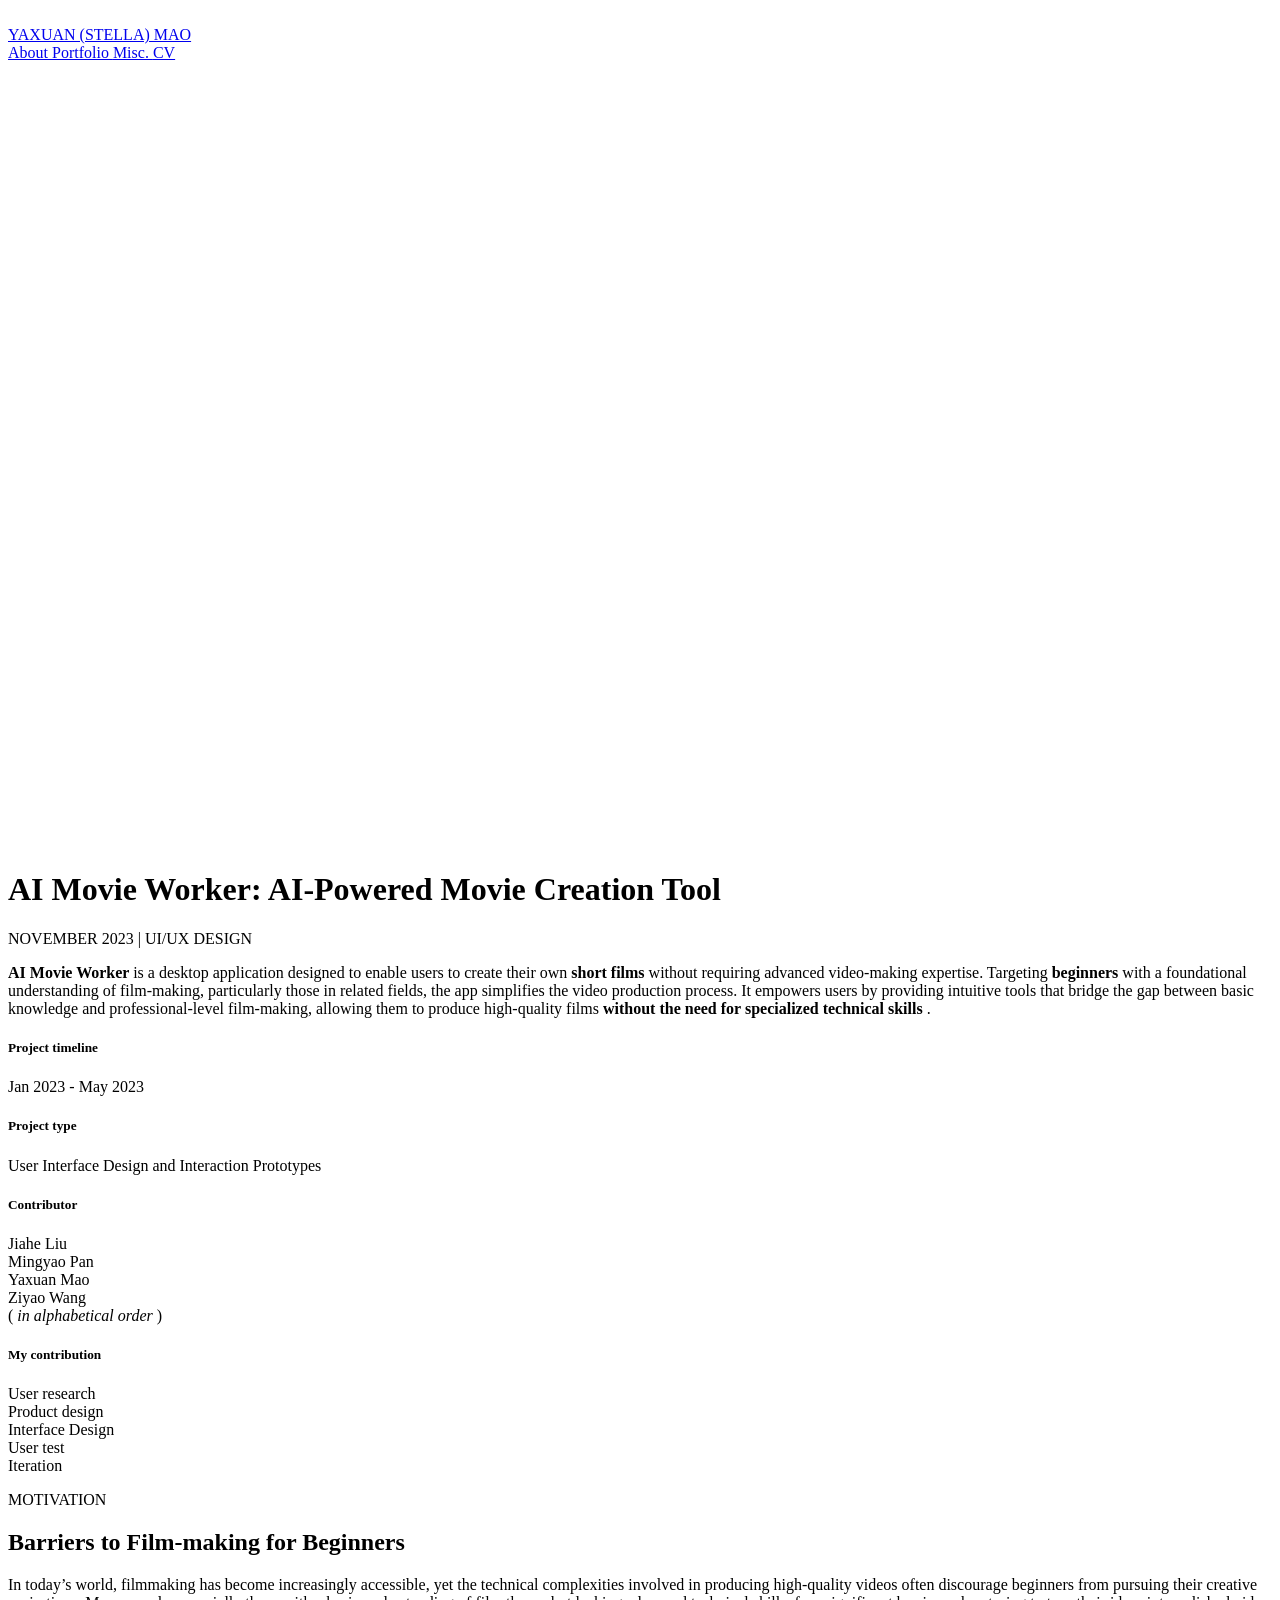
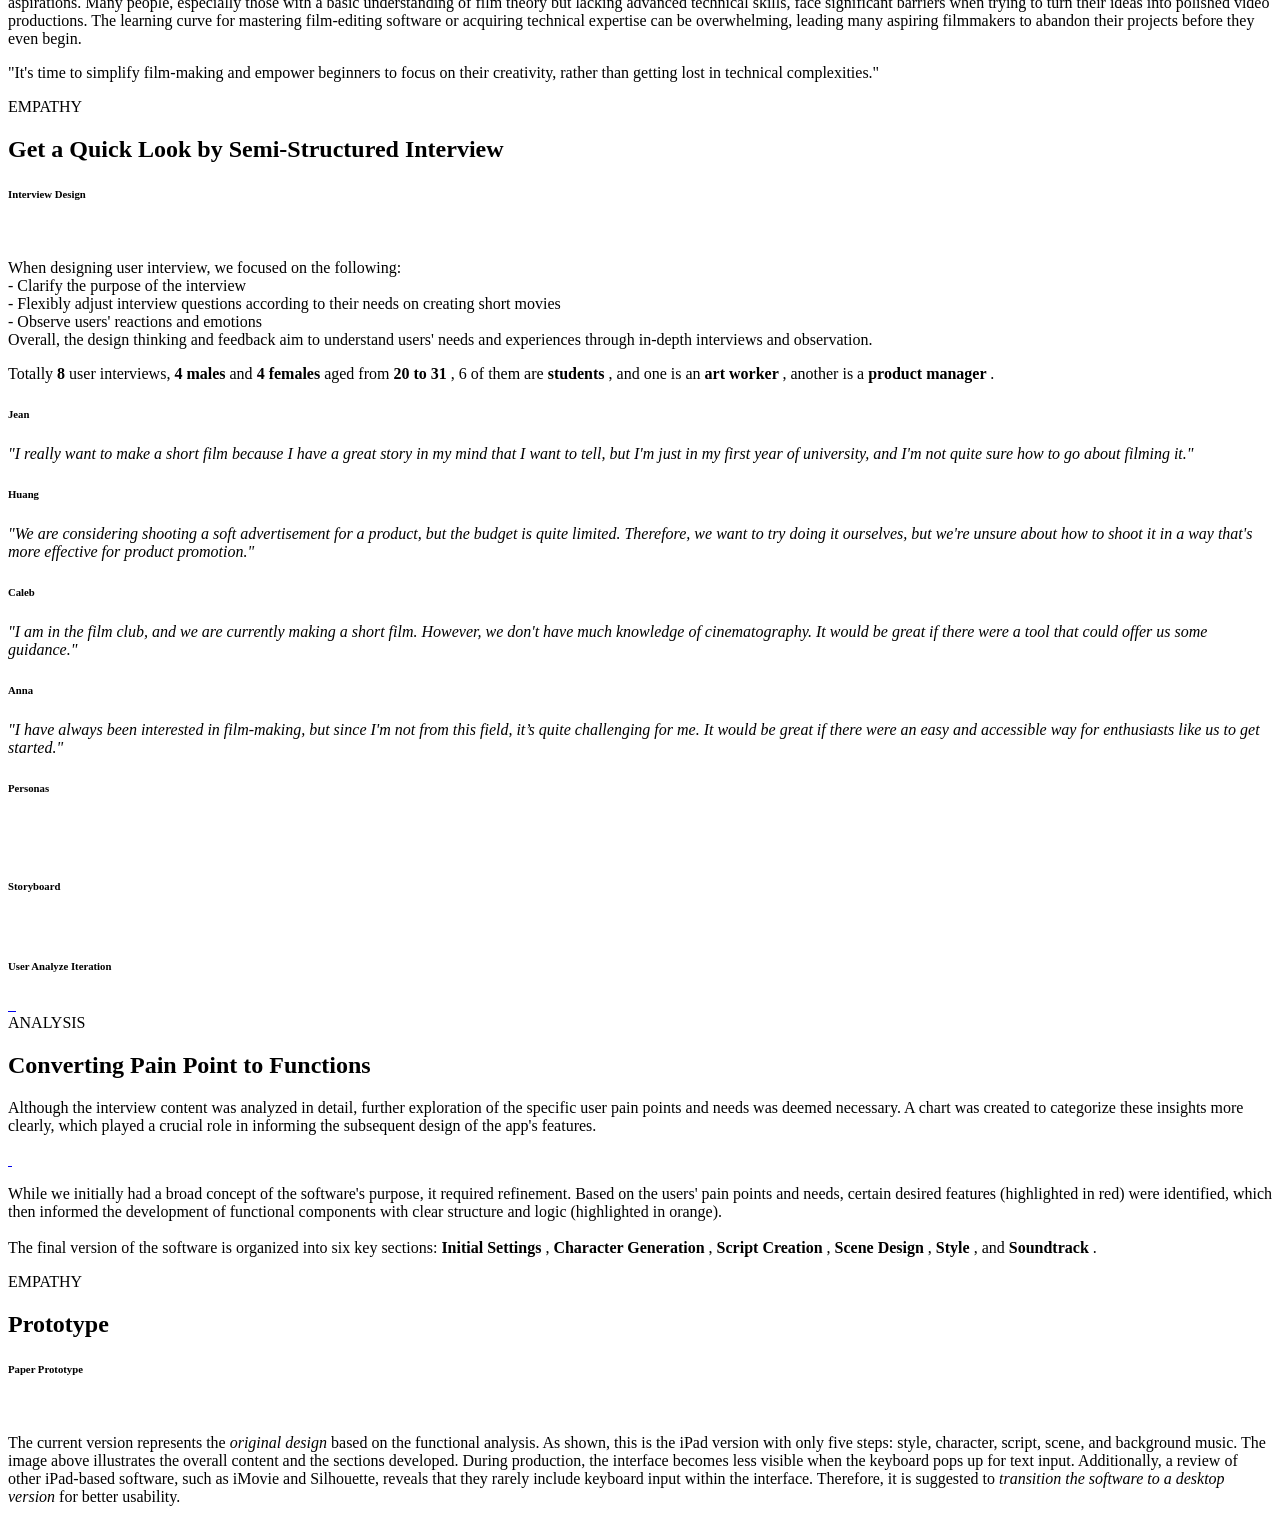
==== aiworker.html @ d14a06d5 "Reframe site for UXR job search - Rewrite homepage intro around UX research practice and methods - A" ====
<!DOCTYPE html>
<!-- This site was created in Webflow. https://webflow.com -->
<!-- Last Published: Tue Jan 27 2026 01:34:34 GMT+0000 (Coordinated Universal Time) -->
<html data-wf-page="674efe72bb5048d175fd859f" data-wf-site="670290091cd620f2660cc151" lang="en">
 <head>
  <meta charset="utf-8"/>
  <link crossorigin="anonymous" href="https://cdn.prod.website-files.com" rel="preconnect"/>
  <title>
   UI/UX Design - AI Movie Worker
  </title>
  <meta content="UI/UX Design - AI Movie Worker" property="og:title"/>
  <meta content="UI/UX Design - AI Movie Worker" name="twitter:title"/>
  <meta content="width=device-width, initial-scale=1" name="viewport"/>
  <meta content="Webflow" name="generator"/>
  <link href="./assets/css/site.css" rel="stylesheet" type="text/css"/>
  <link href="https://fonts.googleapis.com" rel="preconnect"/>
  <link crossorigin="anonymous" href="https://fonts.gstatic.com" rel="preconnect"/>
  <script src="https://ajax.googleapis.com/ajax/libs/webfont/1.6.26/webfont.js" type="text/javascript">
  </script>
  <script type="text/javascript">
   WebFont.load({  google: {    families: ["Lato:100,100italic,300,300italic,400,400italic,700,700italic,900,900italic","Merriweather:300,300italic,400,400italic,700,700italic,900,900italic","Montserrat:100,100italic,200,200italic,300,300italic,400,400italic,500,500italic,600,600italic,700,700italic,800,800italic,900,900italic"]  }});
  </script>
  <script type="text/javascript">
   !function(o,c){var n=c.documentElement,t=" w-mod-";n.className+=t+"js",("ontouchstart"in o||o.DocumentTouch&&c instanceof DocumentTouch)&&(n.className+=t+"touch")}(window,document);
  </script>
  <link href="./assets/images/favicon.png" rel="shortcut icon" type="image/x-icon"/>
  <link href="./assets/images/apple-touch-icon.jpg" rel="apple-touch-icon"/>
  <script async="" src="https://www.googletagmanager.com/gtag/js?id=G-59LXBDTDZH">
  </script>
  <script type="text/javascript">
   window.dataLayer = window.dataLayer || [];function gtag(){dataLayer.push(arguments);}gtag('set', 'developer_id.dZGVlNj', true);gtag('js', new Date());gtag('config', 'G-59LXBDTDZH');
  </script>
 </head>
 <body>
  <div class="navigation-bar w-nav" data-animation="default" data-collapse="medium" data-duration="400" data-easing="ease" data-easing2="ease" role="banner">
   <div class="container w-container">
    <a class="w-nav-brand" href="./index.html">
     <div class="columns-4 w-row">
      <div class="w-col w-col-2">
       <img alt="" class="image-3" loading="lazy" sizes="(max-width: 767px) 80px, (max-width: 991px) 3vw, 26.2734375px" src="./assets/images/logo.png" srcset="./assets/images/logo-p-500.png 500w, ./assets/images/logo-p-800.png 800w, ./assets/images/logo-p-1080.png 1080w, ./assets/images/logo.png 1293w" width="80"/>
      </div>
      <div class="column w-col w-col-10">
       <div class="site-name">
        YAXUAN (STELLA) MAO
       </div>
      </div>
     </div>
    </a>
    <nav class="navigation-menu w-nav-menu" role="navigation">
     <a class="navigation-link w-nav-link" href="./index.html">
      About
     </a>
     <a class="navigation-link w-nav-link" href="./portfolio.html">
      Portfolio
     </a>
     <a class="navigation-link w-nav-link" href="./misc.html">
      Misc.
     </a>
     <a class="navigation-link w-nav-link" href="./assets/pdf/StellaMao_Resume.pdf" target="_blank">
      CV
     </a>
    </nav>
    <div class="menu-button w-nav-button">
     <div class="w-icon-nav-menu">
     </div>
    </div>
   </div>
  </div>
  <div class="content-wrapper">
   <div class="main-container w-container">
    <div class="w-row">
     <div class="w-hidden-small w-hidden-tiny w-col w-col-3">
     <div class="sidebar-slot"></div>
    </div>
     <div class="content-column w-col w-col-9">
      <div class="post-wrapper">
       <div class="post-content">
        <img alt="" loading="lazy" sizes="(max-width: 767px) 96vw, (max-width: 991px) 541px, 700px" src="./assets/images/aiworker/cover.jpg" srcset="./assets/images/aiworker/cover-p-500.jpg 500w, ./assets/images/aiworker/cover-p-800.jpg 800w, ./assets/images/aiworker/cover.jpg 1024w" width="784"/>
        <h1 class="heading">
         AI Movie Worker: AI-Powered Movie Creation Tool
        </h1>
        <div class="text-block-3">
         NOVEMBER 2023 | UI/UX DESIGN
        </div>
        <div class="grey-rule">
        </div>
        <p class="paragraph">
         <strong>
          AI Movie Worker
         </strong>
         is a desktop application designed to enable users to create their own
         <strong>
          short films
         </strong>
         without requiring advanced video-making expertise. Targeting
         <strong>
          beginners
         </strong>
         with a foundational understanding of film-making, particularly those in related fields, the app simplifies the video production process. It empowers users by providing intuitive tools that bridge the gap between basic knowledge and professional-level film-making, allowing them to produce high-quality films
         <strong>
          without the need for specialized technical skills
         </strong>
         .
        </p>
        <div class="columns-2 w-row">
         <div class="w-col w-col-3">
          <h5 class="heading-18">
           <strong class="bold-text-26">
            Project timeline
           </strong>
          </h5>
          <p class="paragraph-26">
           Jan 2023 - May 2023
          </p>
         </div>
         <div class="w-col w-col-3">
          <h5 class="heading-18">
           <strong class="bold-text-24">
            Project type
           </strong>
          </h5>
          <p class="paragraph-24">
           User Interface Design and Interaction Prototypes
          </p>
         </div>
         <div class="w-col w-col-3">
          <h5 class="heading-18">
           <strong class="bold-text-25">
            Contributor
           </strong>
          </h5>
          <p class="paragraph-25">
           Jiahe Liu
           <br/>
           Mingyao Pan
           <br/>
           Yaxuan Mao
           <br/>
           Ziyao Wang
           <br/>
           (
           <em>
            in alphabetical order
           </em>
           )
          </p>
         </div>
         <div class="w-col w-col-3">
          <h5 class="heading-18">
           <strong class="bold-text-23">
            My contribution
           </strong>
          </h5>
          <p class="paragraph-27">
           User research
           <br/>
           Product design
           <br/>
           Interface Design
           <br/>
           User test
           <br/>
           Iteration
          </p>
         </div>
        </div>
        <div class="text-block-22">
         MOTIVATION
        </div>
        <h2 class="heading-2">
         Barriers to Film-making for Beginners
        </h2>
        <p class="paragraph-30">
         In today’s world, filmmaking has become increasingly accessible, yet the technical complexities involved in producing high-quality videos often discourage beginners from pursuing their creative aspirations. Many people, especially those with a basic understanding of film theory but lacking advanced technical skills, face significant barriers when trying to turn their ideas into polished video productions. The learning curve for mastering film-editing software or acquiring technical expertise can be overwhelming, leading many aspiring filmmakers to abandon their projects before they even begin.
        </p>
        <p class="paragraph-29">
         "It's time to simplify film-making and empower beginners to focus on their creativity, rather than getting lost in technical complexities."
        </p>
        <div class="text-block-22">
         EMPATHY
        </div>
        <h2 class="heading-19">
         Get a Quick Look by Semi-Structured Interview
        </h2>
        <div class="w-row">
         <div class="w-col w-col-6">
          <h6 class="heading-23">
           Interview Design
          </h6>
          <a class="w-inline-block w-lightbox" href="#">
           <img alt="" class="image-50" loading="lazy" sizes="(max-width: 479px) 92vw, (max-width: 767px) 317px, (max-width: 991px) 270.5px, 317px" src="./assets/images/aiworker/img-01.png" srcset="./assets/images/aiworker/img-01-p-500.png 500w, ./assets/images/aiworker/img-01-p-800.png 800w, ./assets/images/aiworker/img-01-p-1080.png 1080w, ./assets/images/aiworker/img-01.png 1571w" width="317"/>
           <script class="w-json" type="application/json">
            {
  "items": [
    {
      "_id": "6771518e72a7a2bc0cf4d161",
      "origFileName": "707eb640ac137b2f53a1bd99592d33f.png",
      "fileName": "707eb640ac137b2f53a1bd99592d33f.png",
      "fileSize": 1122092,
      "height": 767,
      "url": "./assets/images/aiworker/img-01.png",
      "width": 1571,
      "type": "image"
    }
  ],
  "group": ""
}
           </script>
          </a>
         </div>
         <div class="w-col w-col-6">
          <p class="paragraph-37">
           When designing user interview, we focused on the following:
           <br/>
           - Clarify the purpose of the interview
           <br/>
           - Flexibly adjust interview questions according to their needs on creating short movies
           <br/>
           - Observe users' reactions and emotions
           <br/>
           Overall, the design thinking and feedback aim to understand users' needs and experiences through in-depth interviews and observation.
          </p>
         </div>
        </div>
        <p class="paragraph-32">
         Totally
         <strong class="bold-text-27">
          8
         </strong>
         user interviews,
         <strong class="bold-text-28">
          4 males
         </strong>
         and
         <strong class="bold-text-29">
          4 females
         </strong>
         aged from
         <strong class="bold-text-30">
          20 to 31
         </strong>
         , 6 of them are
         <strong class="bold-text-31">
          students
         </strong>
         , and one is an
         <strong class="bold-text-32">
          art worker
         </strong>
         , another is a
         <strong class="bold-text-33">
          product manager
         </strong>
         .
        </p>
        <div class="w-row">
         <div class="w-col w-col-3">
          <h6 class="heading-24">
           Jean
          </h6>
          <p class="paragraph-33">
           <em>
            "I really want to make a short film because I have a great story in my mind that I want to tell, but I'm just in my first year of university, and I'm not quite sure how to go about filming it."
           </em>
          </p>
         </div>
         <div class="w-col w-col-3">
          <h6 class="heading-27">
           Huang
          </h6>
          <p class="paragraph-36">
           <em>
            "We are considering shooting a soft advertisement for a product, but the budget is quite limited. Therefore, we want to try doing it ourselves, but we're unsure about how to shoot it in a way that's more effective for product promotion."
           </em>
          </p>
         </div>
         <div class="w-col w-col-3">
          <h6 class="heading-26">
           Caleb
          </h6>
          <p class="paragraph-35">
           <em>
            "I am in the film club, and we are currently making a short film. However, we don't have much knowledge of cinematography. It would be great if there were a tool that could offer us some guidance."
           </em>
          </p>
         </div>
         <div class="w-col w-col-3">
          <h6 class="heading-25">
           Anna
          </h6>
          <p class="paragraph-34">
           <em>
            "I have always been interested in film-making, but since I'm not from this field, it’s quite challenging for me. It would be great if there were an easy and accessible way for enthusiasts like us to get started."
           </em>
          </p>
         </div>
        </div>
        <h6 class="heading-23">
         Personas
        </h6>
        <div class="w-row">
         <div class="w-col w-col-6">
          <a class="w-inline-block w-lightbox" href="#">
           <img alt="" loading="lazy" sizes="(max-width: 767px) 96vw, (max-width: 991px) 270.4921875px, 349.9921875px" src="./assets/images/aiworker/img-03.png" srcset="./assets/images/aiworker/img-03-p-500.png 500w, ./assets/images/aiworker/img-03.png 754w"/>
           <script class="w-json" type="application/json">
            {
  "items": [
    {
      "_id": "6772890a4dd4dbca1d8d9e69",
      "origFileName": "40c7fe526d8384f1a60c52294080f81.png",
      "fileName": "40c7fe526d8384f1a60c52294080f81.png",
      "fileSize": 87546,
      "height": 813,
      "url": "./assets/images/aiworker/img-03.png",
      "width": 754,
      "type": "image"
    }
  ],
  "group": ""
}
           </script>
          </a>
         </div>
         <div class="w-col w-col-6">
          <a class="w-inline-block w-lightbox" href="#">
           <img alt="" loading="lazy" sizes="(max-width: 767px) 96vw, (max-width: 991px) 270.4921875px, 349.9921875px" src="./assets/images/aiworker/img-02.png" srcset="./assets/images/aiworker/img-02-p-500.png 500w, ./assets/images/aiworker/img-02-p-800.png 800w, ./assets/images/aiworker/img-02.png 807w"/>
           <script class="w-json" type="application/json">
            {
  "items": [
    {
      "_id": "example_img",
      "origFileName": "image-placeholder.svg",
      "fileName": "image-placeholder.svg",
      "fileSize": 2063,
      "height": 150,
      "url": "./img/image-placeholder.svg",
      "width": 150,
      "type": "image"
    }
  ],
  "group": ""
}
           </script>
          </a>
         </div>
        </div>
        <h6 class="heading-28">
         Storyboard
        </h6>
        <img alt="" loading="lazy" sizes="(max-width: 767px) 96vw, (max-width: 991px) 540.9921875px, 699.9921875px" src="./assets/images/aiworker/img-09.png" srcset="./assets/images/aiworker/img-09-p-500.png 500w, ./assets/images/aiworker/img-09-p-800.png 800w, ./assets/images/aiworker/img-09.png 986w"/>
        <h6 class="heading-28">
         User Analyze Iteration
        </h6>
        <a class="w-inline-block w-lightbox" href="#">
         <img alt="" loading="lazy" sizes="(max-width: 767px) 96vw, (max-width: 991px) 540.9921875px, 699.9921875px" src="./assets/images/aiworker/img-04.png" srcset="./assets/images/aiworker/img-04-p-500.png 500w, ./assets/images/aiworker/img-04-p-800.png 800w, ./assets/images/aiworker/img-04-p-1080.png 1080w, ./assets/images/aiworker/img-04-p-1600.png 1600w, ./assets/images/aiworker/img-04.png 1609w"/>
         <img alt="" loading="lazy" sizes="(max-width: 767px) 96vw, (max-width: 991px) 540.9921875px, 699.984375px" src="./assets/images/aiworker/img-06.png" srcset="./assets/images/aiworker/img-06-p-500.png 500w, ./assets/images/aiworker/img-06-p-800.png 800w, ./assets/images/aiworker/img-06-p-1080.png 1080w, ./assets/images/aiworker/img-06.png 1307w"/>
         <script class="w-json" type="application/json">
          {
  "items": [
    {
      "_id": "67728c15cc836d4de91d4c50",
      "origFileName": "d937ee4cb2ede990f8aaae07faeb3ab.png",
      "fileName": "d937ee4cb2ede990f8aaae07faeb3ab.png",
      "fileSize": 2359601,
      "height": 937,
      "url": "./assets/images/aiworker/img-04.png",
      "width": 1609,
      "type": "image"
    }
  ],
  "group": ""
}
         </script>
        </a>
        <a class="w-inline-block w-lightbox" href="#">
         <img alt="" loading="lazy" sizes="(max-width: 767px) 96vw, (max-width: 991px) 540.9921875px, 699.984375px" src="./assets/images/aiworker/img-05.jpg" srcset="./assets/images/aiworker/img-05-p-500.jpg 500w, ./assets/images/aiworker/img-05-p-800.jpg 800w, ./assets/images/aiworker/img-05-p-1080.jpg 1080w, ./assets/images/aiworker/img-05-p-1600.jpg 1600w, ./assets/images/aiworker/img-05-p-2000.jpg 2000w, ./assets/images/aiworker/img-05-p-2600.jpg 2600w, ./assets/images/aiworker/img-05-p-3200.jpg 3200w, ./assets/images/aiworker/img-05.jpg 3619w"/>
         <script class="w-json" type="application/json">
          {
  "items": [
    {
      "_id": "67728ce3ddaa81c25cc4b273",
      "origFileName": "5214e2ad3ce0fc13d35283070626f61.jpg",
      "fileName": "5214e2ad3ce0fc13d35283070626f61.jpg",
      "fileSize": 2499871,
      "height": 1494,
      "url": "./assets/images/aiworker/img-05.jpg",
      "width": 3619,
      "type": "image"
    }
  ],
  "group": ""
}
         </script>
        </a>
        <div class="text-block-22">
         ANALYSIS
        </div>
        <h2 class="heading-22">
         Converting Pain Point to Functions
        </h2>
        <p>
         Although the interview content was analyzed in detail, further exploration of the specific user pain points and needs was deemed necessary. A chart was created to categorize these insights more clearly, which played a crucial role in informing the subsequent design of the app's features.
        </p>
        <a class="w-inline-block w-lightbox" href="#">
         <img alt="" loading="lazy" sizes="100vw" src="./assets/images/aiworker/img-07.png" srcset="./assets/images/aiworker/img-07-p-500.png 500w, ./assets/images/aiworker/img-07-p-800.png 800w, ./assets/images/aiworker/img-07-p-1080.png 1080w, ./assets/images/aiworker/img-07.png 1413w"/>
         <script class="w-json" type="application/json">
          {
  "items": [
    {
      "_id": "677294e62428ee66066de387",
      "origFileName": "87758c9c8f3e952857fb46a345674ed.png",
      "fileName": "87758c9c8f3e952857fb46a345674ed.png",
      "fileSize": 673055,
      "height": 858,
      "url": "./assets/images/aiworker/img-07.png",
      "width": 1413,
      "type": "image"
    }
  ],
  "group": ""
}
         </script>
        </a>
        <img alt="" loading="lazy" sizes="(max-width: 767px) 96vw, (max-width: 991px) 540.9921875px, 699.984375px" src="./assets/images/aiworker/img-06.png" srcset="./assets/images/aiworker/img-06-p-500.png 500w, ./assets/images/aiworker/img-06-p-800.png 800w, ./assets/images/aiworker/img-06-p-1080.png 1080w, ./assets/images/aiworker/img-06.png 1307w"/>
        <a class="w-inline-block w-lightbox" href="#">
         <img alt="" loading="lazy" sizes="100vw" src="./assets/images/aiworker/img-08.png" srcset="./assets/images/aiworker/img-08-p-500.png 500w, ./assets/images/aiworker/img-08-p-800.png 800w, ./assets/images/aiworker/img-08-p-1080.png 1080w, ./assets/images/aiworker/img-08.png 1433w"/>
         <script class="w-json" type="application/json">
          {
  "items": [
    {
      "_id": "67729526507d090f996dc215",
      "origFileName": "3e45802f43c49c69feb371b77828b8b.png",
      "fileName": "3e45802f43c49c69feb371b77828b8b.png",
      "fileSize": 555071,
      "height": 492,
      "url": "./assets/images/aiworker/img-08.png",
      "width": 1433,
      "type": "image"
    }
  ],
  "group": ""
}
         </script>
        </a>
        <p class="paragraph-38">
         While we initially had a broad concept of the software's purpose, it required refinement. Based on the users' pain points and needs, certain desired features (highlighted in red) were identified, which then informed the development of functional components with clear structure and logic (highlighted in orange).
         <br/>
         <br/>
         The final version of the software is organized into six key sections:
         <strong class="bold-text-34">
          Initial Settings
         </strong>
         ,
         <strong class="bold-text-35">
          Character Generation
         </strong>
         ,
         <strong class="bold-text-39">
          Script Creation
         </strong>
         ,
         <strong class="bold-text-37">
          Scene Design
         </strong>
         ,
         <strong class="bold-text-38">
          Style
         </strong>
         , and
         <strong class="bold-text-36">
          Soundtrack
         </strong>
         .
        </p>
        <div class="text-block-22">
         EMPATHY
        </div>
        <h2 class="heading-21">
         Prototype
        </h2>
        <h6 class="heading-29">
         Paper Prototype
        </h6>
        <a class="w-inline-block w-lightbox" href="#">
         <img alt="" class="image-51" loading="lazy" sizes="100vw" src="./assets/images/aiworker/img-10.png" srcset="./assets/images/aiworker/img-10-p-500.png 500w, ./assets/images/aiworker/img-10-p-800.png 800w, ./assets/images/aiworker/img-10-p-1080.png 1080w, ./assets/images/aiworker/img-10.png 1454w"/>
         <script class="w-json" type="application/json">
          {
  "items": [
    {
      "_id": "677297c69abbffb5feedb30b",
      "origFileName": "9f3a8aa6b8f880526b31c47b33b2667.png",
      "fileName": "9f3a8aa6b8f880526b31c47b33b2667.png",
      "fileSize": 1609554,
      "height": 726,
      "url": "./assets/images/aiworker/img-10.png",
      "width": 1454,
      "type": "image"
    }
  ],
  "group": ""
}
         </script>
        </a>
        <p class="paragraph-39">
         The current version represents the
         <em class="italic-text-66">
          original design
         </em>
         based on the functional analysis. As shown, this is the iPad version with only five steps: style, character, script, scene, and background music. The image above illustrates the overall content and the sections developed. During production, the interface becomes less visible when the keyboard pops up for text input. Additionally, a review of other iPad-based software, such as iMovie and Silhouette, reveals that they rarely include keyboard input within the interface. Therefore, it is suggested to
         <em class="italic-text-65">
          transition the software to a desktop version
         </em>
         for better usability.
        </p>
        <h6 class="heading-29">
         WireFrame
        </h6>
        <a class="w-inline-block w-lightbox" href="#">
         <img alt="" loading="lazy" sizes="100vw" src="./assets/images/aiworker/img-11.png" srcset="./assets/images/aiworker/img-11-p-500.png 500w, ./assets/images/aiworker/img-11-p-800.png 800w, ./assets/images/aiworker/img-11-p-1080.png 1080w, ./assets/images/aiworker/img-11.png 1208w"/>
         <script class="w-json" type="application/json">
          {
  "items": [
    {
      "_id": "6772a0e8df18e423cbf824d8",
      "origFileName": "f6fc8af1f710a949b8e27297107864a.png",
      "fileName": "f6fc8af1f710a949b8e27297107864a.png",
      "fileSize": 100370,
      "height": 1149,
      "url": "./assets/images/aiworker/img-11.png",
      "width": 1208,
      "type": "image"
    }
  ],
  "group": ""
}
         </script>
        </a>
        <img alt="" class="image-52" loading="lazy" sizes="100vw" src="./assets/images/aiworker/img-12.png" srcset="./assets/images/aiworker/img-12-p-500.png 500w, ./assets/images/aiworker/img-12-p-800.png 800w, ./assets/images/aiworker/img-12-p-1080.png 1080w, ./assets/images/aiworker/img-12.png 1206w"/>
        <img alt="" class="image-53" loading="lazy" sizes="100vw" src="./assets/images/aiworker/img-13.png" srcset="./assets/images/aiworker/img-13-p-500.png 500w, ./assets/images/aiworker/img-13-p-800.png 800w, ./assets/images/aiworker/img-13.png 980w"/>
        <div class="text-block-22">
         ITERATION
        </div>
        <h2 class="heading-30">
         Interface
        </h2>
        <p>
         The software prototype design encompasses the entire workflow, from launching the application to exporting the final video. This process includes
         <strong class="bold-text-40">
          initialization
         </strong>
         ,
         <strong class="bold-text-41">
          character creation
         </strong>
         ,
         <strong class="bold-text-42">
          script generation
         </strong>
         ,
         <strong class="bold-text-43">
          scene design
         </strong>
         ,
         <strong class="bold-text-44">
          style selection
         </strong>
         , and
         <strong class="bold-text-45">
          background soundtrack integration
         </strong>
         . At any stage, the user has the option to skip a step, allowing the AI to automatically generate content based on existing information or external input.
        </p>
        <a class="w-inline-block w-lightbox" href="#">
         <img alt="" class="image-54" loading="lazy" sizes="100vw" src="./assets/images/aiworker/img-14.png" srcset="./assets/images/aiworker/img-14-p-500.png 500w, ./assets/images/aiworker/img-14-p-800.png 800w, ./assets/images/aiworker/img-14.png 1033w"/>
         <script class="w-json" type="application/json">
          {
  "items": [
    {
      "_id": "6772a1974a519b4f0389d435",
      "origFileName": "bad5eb890941f9947cb44968e40afcc.png",
      "fileName": "bad5eb890941f9947cb44968e40afcc.png",
      "fileSize": 1718377,
      "height": 962,
      "url": "./assets/images/aiworker/img-14.png",
      "width": 1033,
      "type": "image"
    }
  ],
  "group": ""
}
         </script>
        </a>
        <div class="text-block-22">
         USER TEST
        </div>
        <h2 class="heading-31">
         Usability Test: Try to Make a Film
        </h2>
        <img alt="" class="image-57" loading="lazy" sizes="100vw" src="./assets/images/aiworker/img-17.png" srcset="./assets/images/aiworker/img-17-p-500.png 500w, ./assets/images/aiworker/img-17-p-800.png 800w, ./assets/images/aiworker/img-17.png 1076w"/>
        <p>
         I conducted a task-based usability test with five participants to evaluate the usability and user experience of AI Movie Worker. After introducing the product and assigning a task to create a short film, I recorded the testing process and collected feedback using the System Usability Scale (SUS) and interviews. The results showed that AI Movie Worker was
         <strong>
          highly usable and easy to learn
         </strong>
         .
         <br/>
         <br/>
         During testing, I also noted any unusual reactions or difficulties, which were used for follow-up interviews with categorized feedback as follows:
         <br/>
         - Improve
         <strong>
          interaction issues
         </strong>
         , such as the logic of character part.
         <br/>
         - Provide more
         <strong>
          shortcuts
         </strong>
         for easier usage, such as the script part, user may skip some unnecessary processes.
        </p>
        <img alt="" class="image-58" loading="lazy" sizes="100vw" src="./assets/images/aiworker/img-18.png" srcset="./assets/images/aiworker/img-18-p-500.png 500w, ./assets/images/aiworker/img-18.png 782w"/>
        <div class="text-block-22">
         ITERATION
        </div>
        <h2 class="heading-31">
         Improved Design
        </h2>
        <img alt="" class="image-55" loading="lazy" sizes="100vw" src="./assets/images/aiworker/img-15.png" srcset="./assets/images/aiworker/img-15-p-500.png 500w, ./assets/images/aiworker/img-15-p-800.png 800w, ./assets/images/aiworker/img-15-p-1080.png 1080w, ./assets/images/aiworker/img-15.png 1346w"/>
        <img alt="" class="image-56" loading="lazy" sizes="100vw" src="./assets/images/aiworker/img-16.png" srcset="./assets/images/aiworker/img-16-p-500.png 500w, ./assets/images/aiworker/img-16-p-800.png 800w, ./assets/images/aiworker/img-16-p-1080.png 1080w, ./assets/images/aiworker/img-16-p-1600.png 1600w, ./assets/images/aiworker/img-16.png 1768w"/>
        <h2 class="heading-31">
         Self Reflection
        </h2>
        <p class="paragraph-40">
         It is my first time fully appreciate the complexities involved in designing user interfaces and user experiences. l gained a deeper understanding of the importance of user-centered design, from conducting user research to creating wire-frames and prototypes.I also learned about various design principles, such as the importance of consistency, simplicity,and visual hierarchy. One of the most valuable aspects of this experience was the opportunity to work on real-world projects and receive feedback from my peers and instructors. The collaborative and iterative nature of the design process was emphasized, which helped me to develop a more flexible and adaptive mindset.
        </p>
        <a class="button w-button" href="./design.html">
         ← Back
        </a>
        <link href="./design.html" rel="prerender"/>
       </div>
      </div>
      <div class="sidebar-on-mobile">
      <div class="sidebar-slot"></div>
     </div>
      </div>
     </div>
    </div>
   </div>
  </div>
  <script src="./js/jquery-3.5.1.min.dc5e7f18c8.js" type="text/javascript">
  </script>
  <script src="./js/sidebar-loader.js" type="text/javascript"></script>
  <script src="./assets/js/webflow-main.js" type="text/javascript">
  </script>
  <script src="./assets/js/webflow-extra.js" type="text/javascript">
  </script>
 </body>
</html>
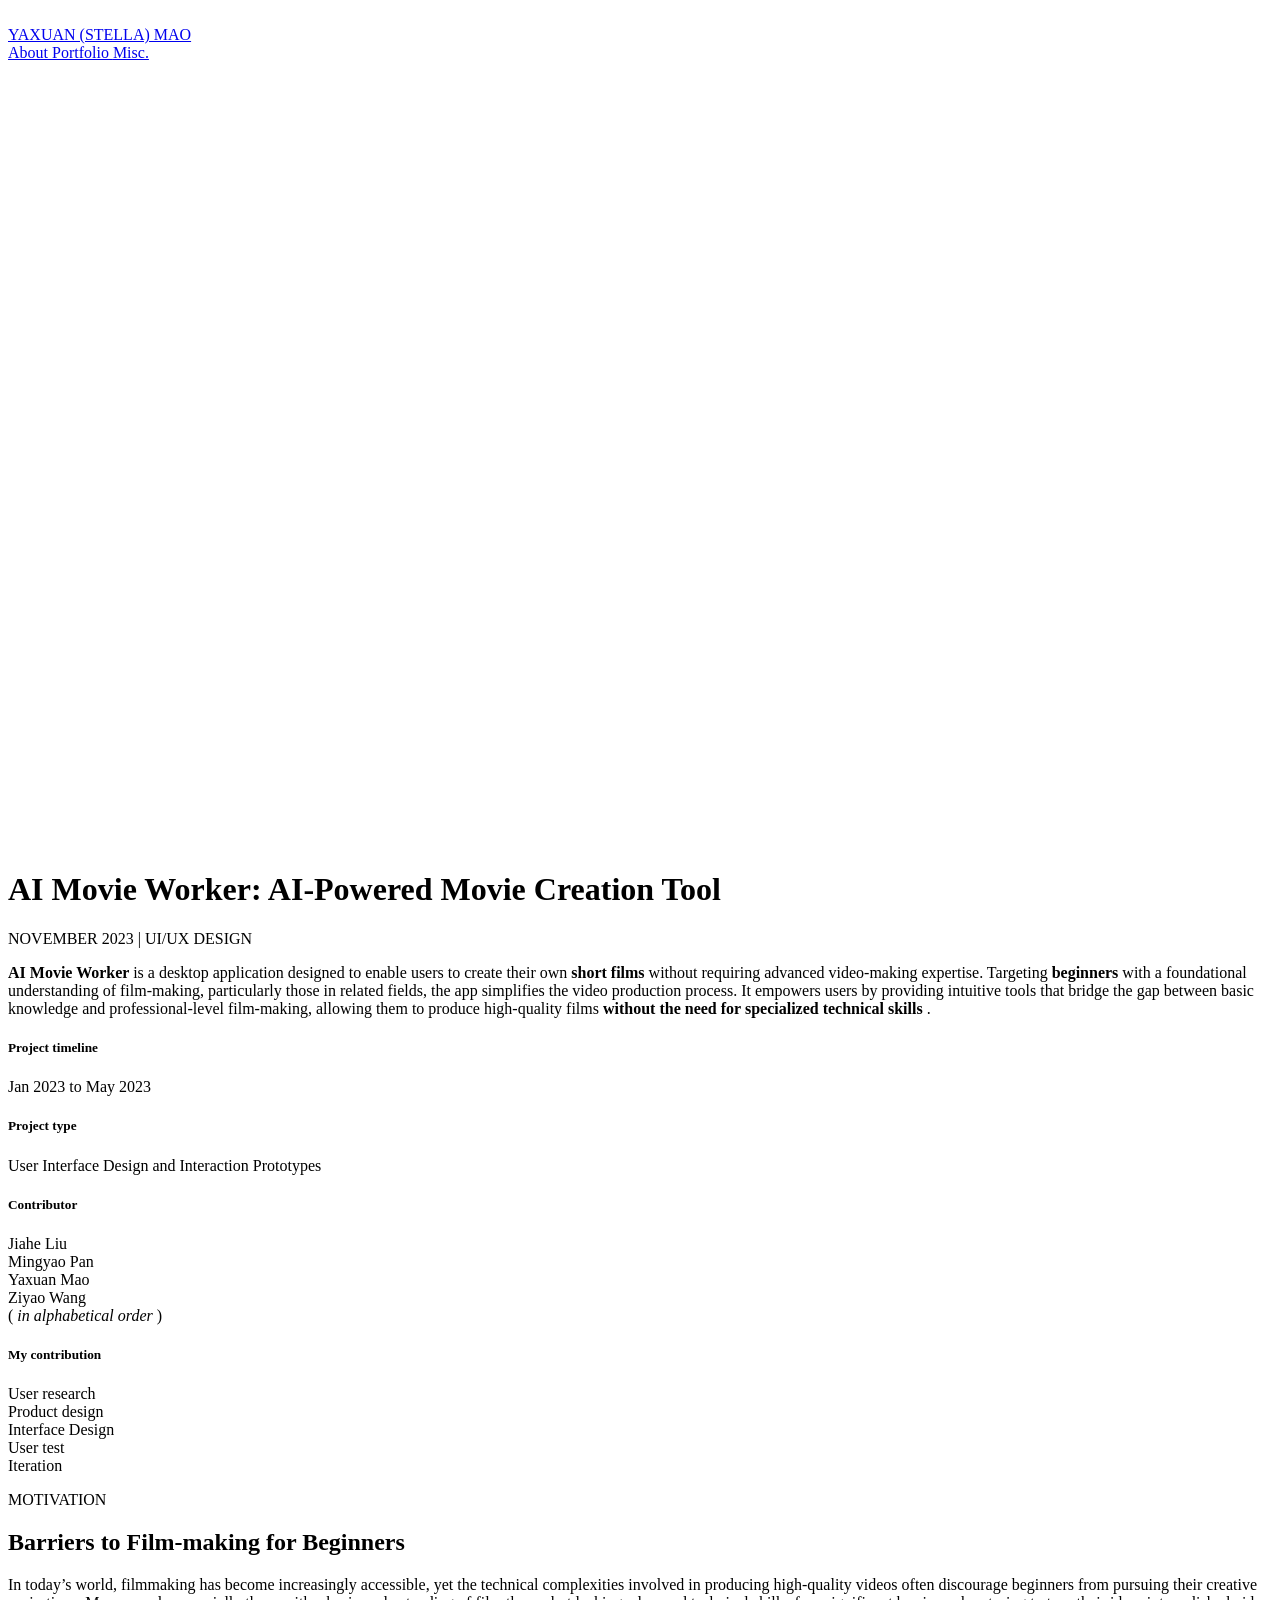
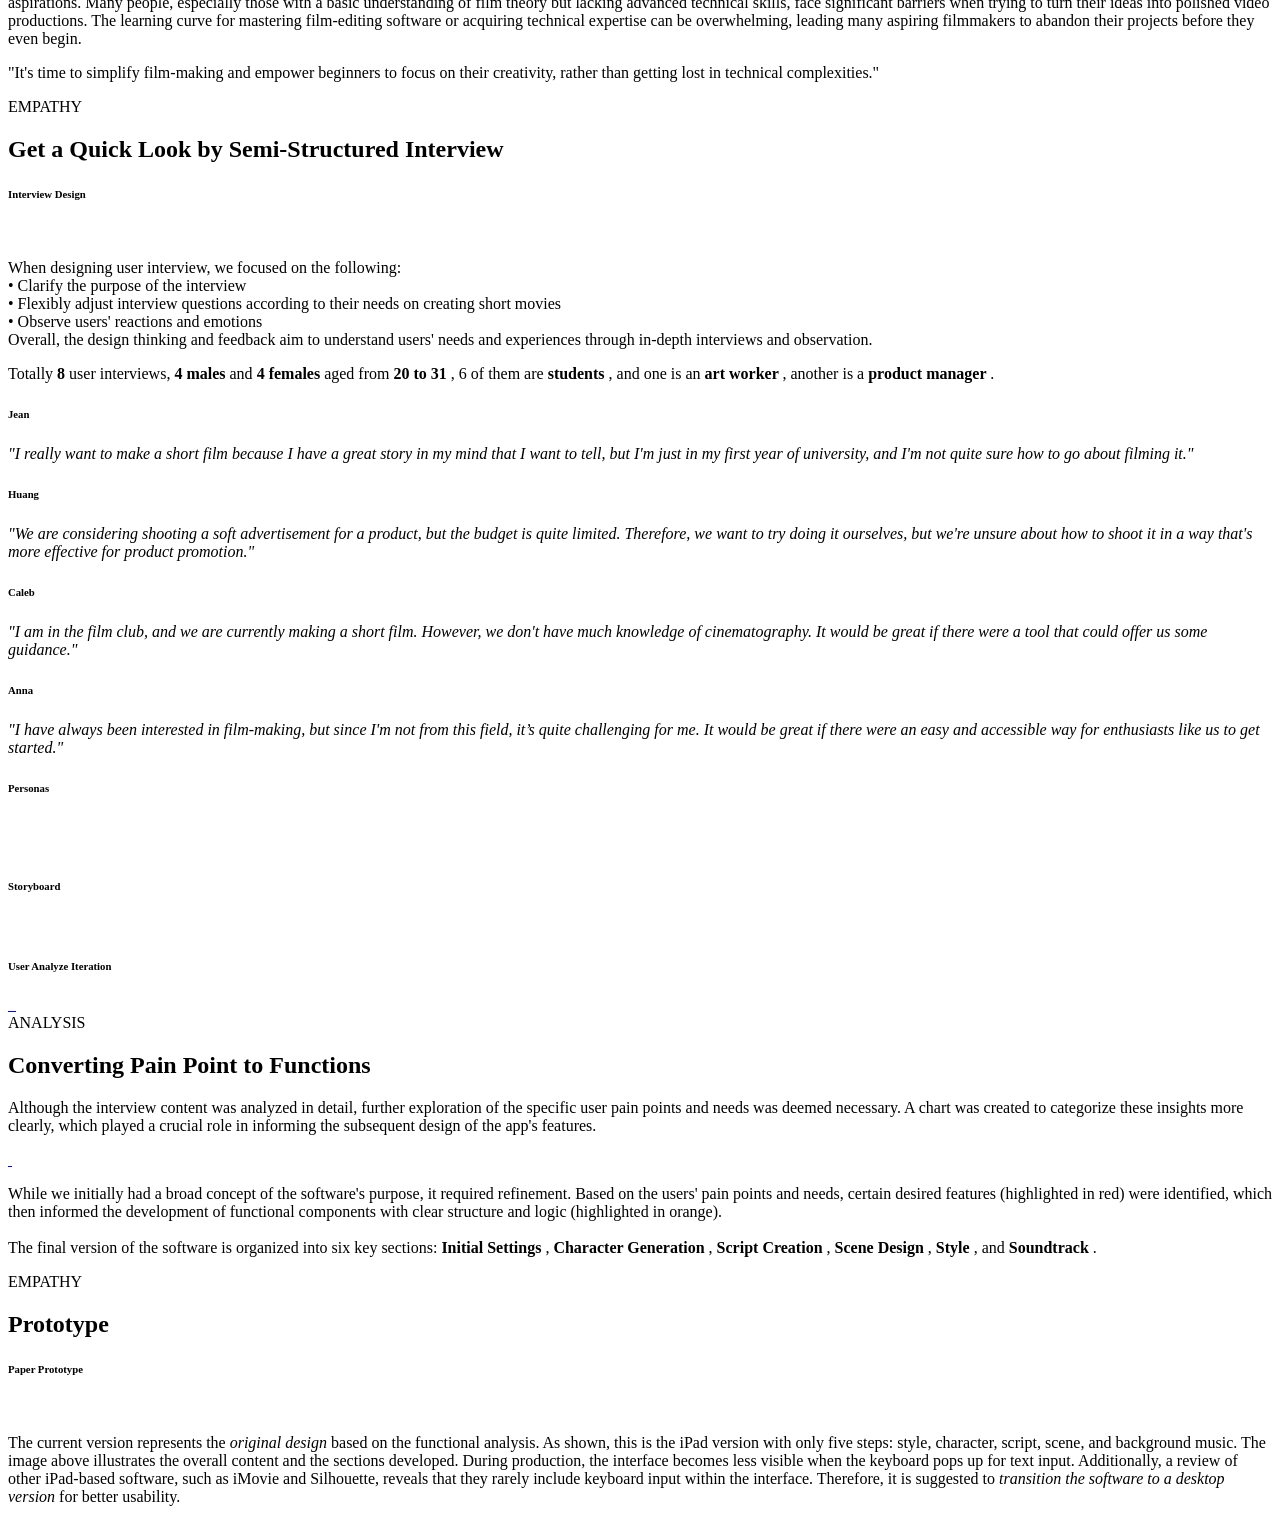
==== commit 4bad902e: "Remove CV link and dashes from site copy - Remove CV nav link and resume PDF - Replace em dashes, en" ====
--- a/aiworker.html
+++ b/aiworker.html
@@ -6,10 +6,10 @@
   <meta charset="utf-8"/>
   <link crossorigin="anonymous" href="https://cdn.prod.website-files.com" rel="preconnect"/>
   <title>
-   UI/UX Design - AI Movie Worker
+   UI/UX Design: AI Movie Worker
   </title>
-  <meta content="UI/UX Design - AI Movie Worker" property="og:title"/>
-  <meta content="UI/UX Design - AI Movie Worker" name="twitter:title"/>
+  <meta content="UI/UX Design: AI Movie Worker" property="og:title"/>
+  <meta content="UI/UX Design: AI Movie Worker" name="twitter:title"/>
   <meta content="width=device-width, initial-scale=1" name="viewport"/>
   <meta content="Webflow" name="generator"/>
   <link href="./assets/css/site.css" rel="stylesheet" type="text/css"/>
@@ -56,9 +56,6 @@
      <a class="navigation-link w-nav-link" href="./misc.html">
       Misc.
      </a>
-     <a class="navigation-link w-nav-link" href="./assets/pdf/StellaMao_Resume.pdf" target="_blank">
-      CV
-     </a>
     </nav>
     <div class="menu-button w-nav-button">
      <div class="w-icon-nav-menu">
@@ -110,7 +107,7 @@
            </strong>
           </h5>
           <p class="paragraph-26">
-           Jan 2023 - May 2023
+           Jan 2023 to May 2023
           </p>
          </div>
          <div class="w-col w-col-3">
@@ -212,11 +209,11 @@
           <p class="paragraph-37">
            When designing user interview, we focused on the following:
            <br/>
-           - Clarify the purpose of the interview
-           <br/>
-           - Flexibly adjust interview questions according to their needs on creating short movies
-           <br/>
-           - Observe users' reactions and emotions
+           • Clarify the purpose of the interview
+           <br/>
+           • Flexibly adjust interview questions according to their needs on creating short movies
+           <br/>
+           • Observe users' reactions and emotions
            <br/>
            Overall, the design thinking and feedback aim to understand users' needs and experiences through in-depth interviews and observation.
           </p>
@@ -607,13 +604,13 @@
          <br/>
          During testing, I also noted any unusual reactions or difficulties, which were used for follow-up interviews with categorized feedback as follows:
          <br/>
-         - Improve
+         • Improve
          <strong>
           interaction issues
          </strong>
          , such as the logic of character part.
          <br/>
-         - Provide more
+         • Provide more
          <strong>
           shortcuts
          </strong>
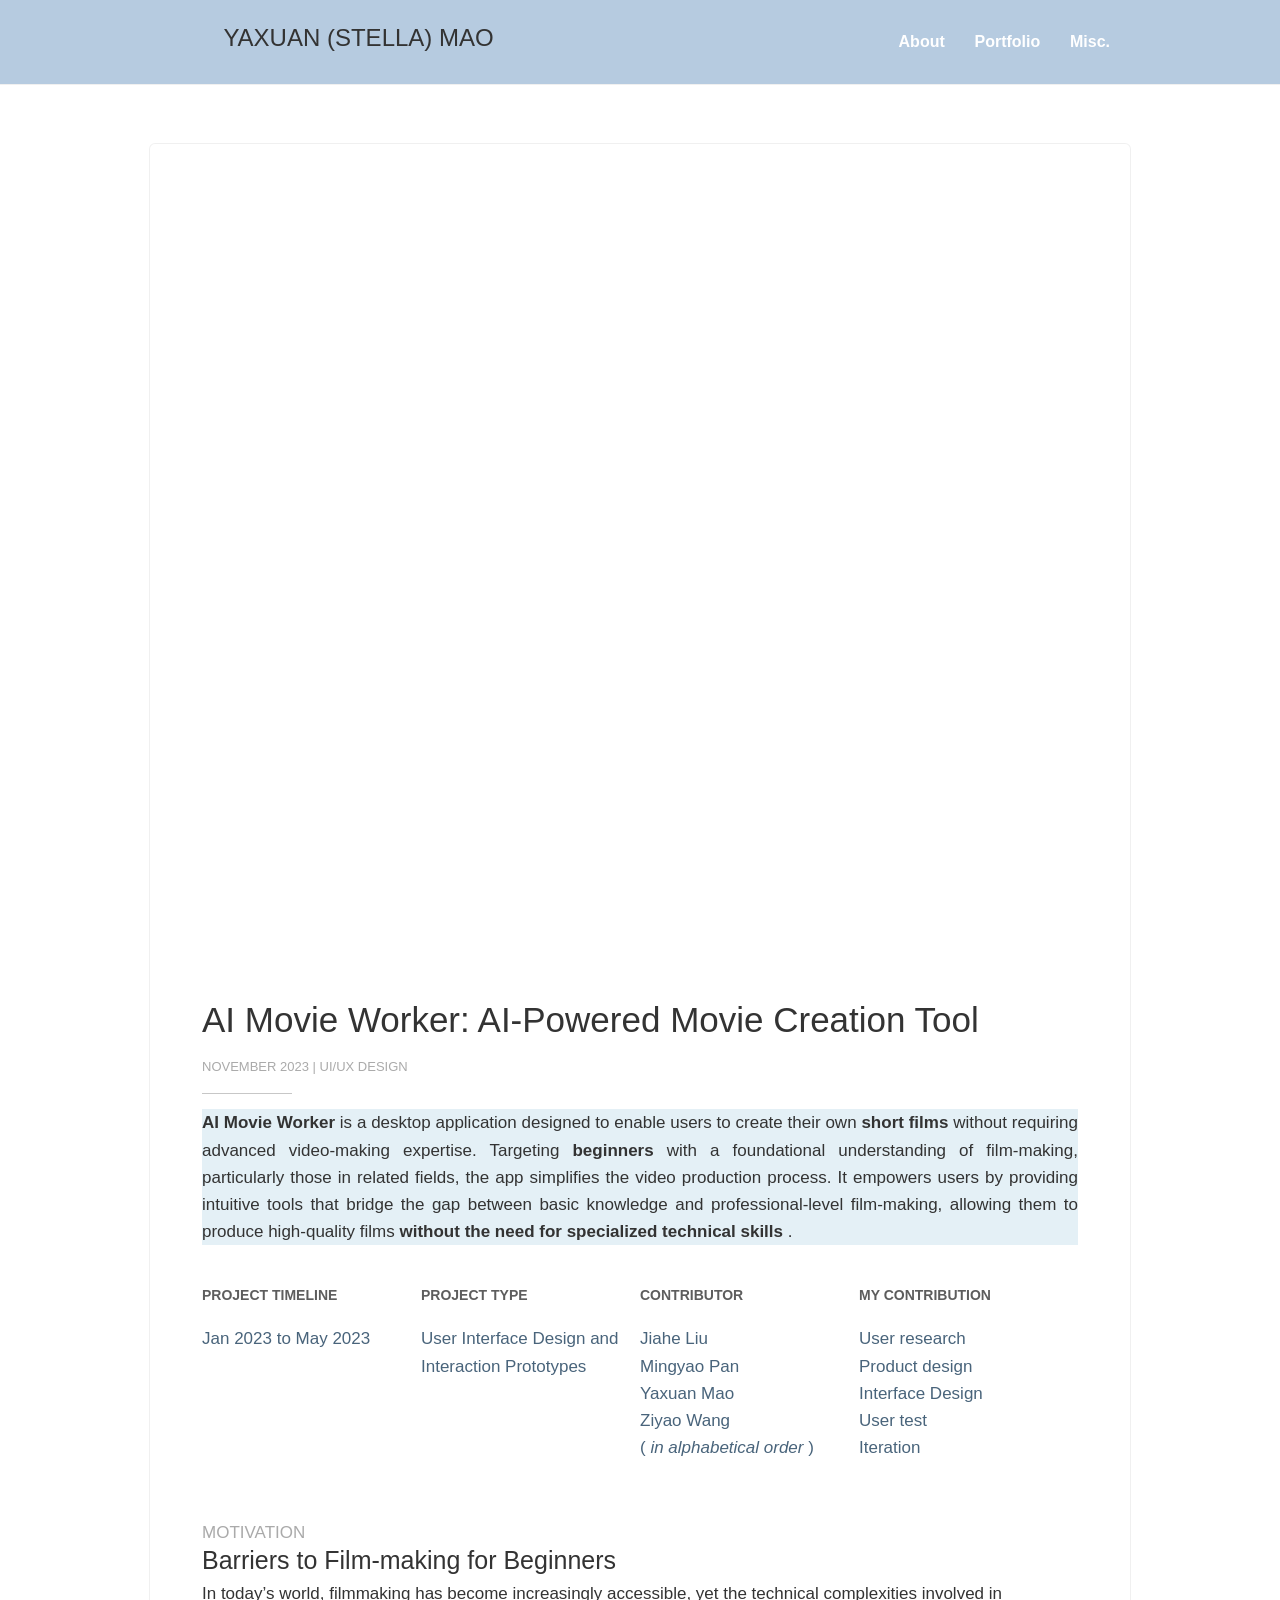
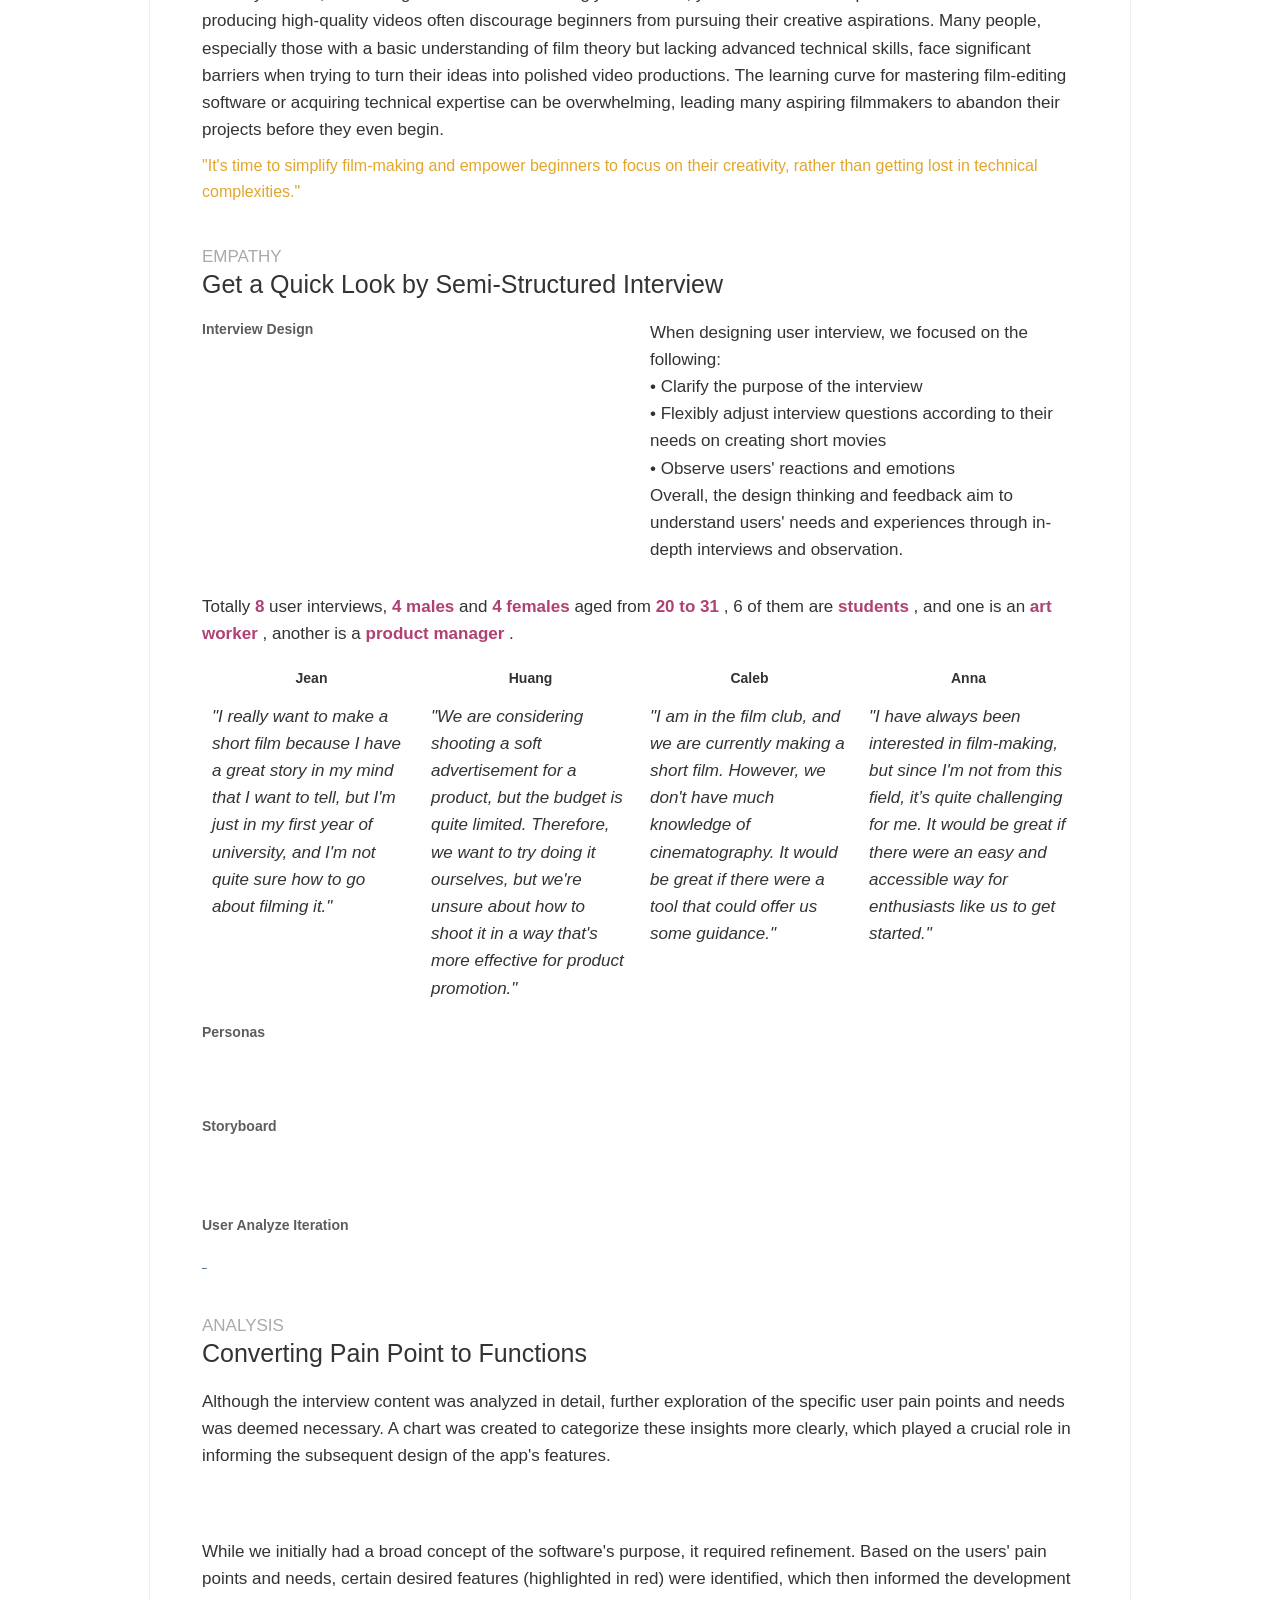
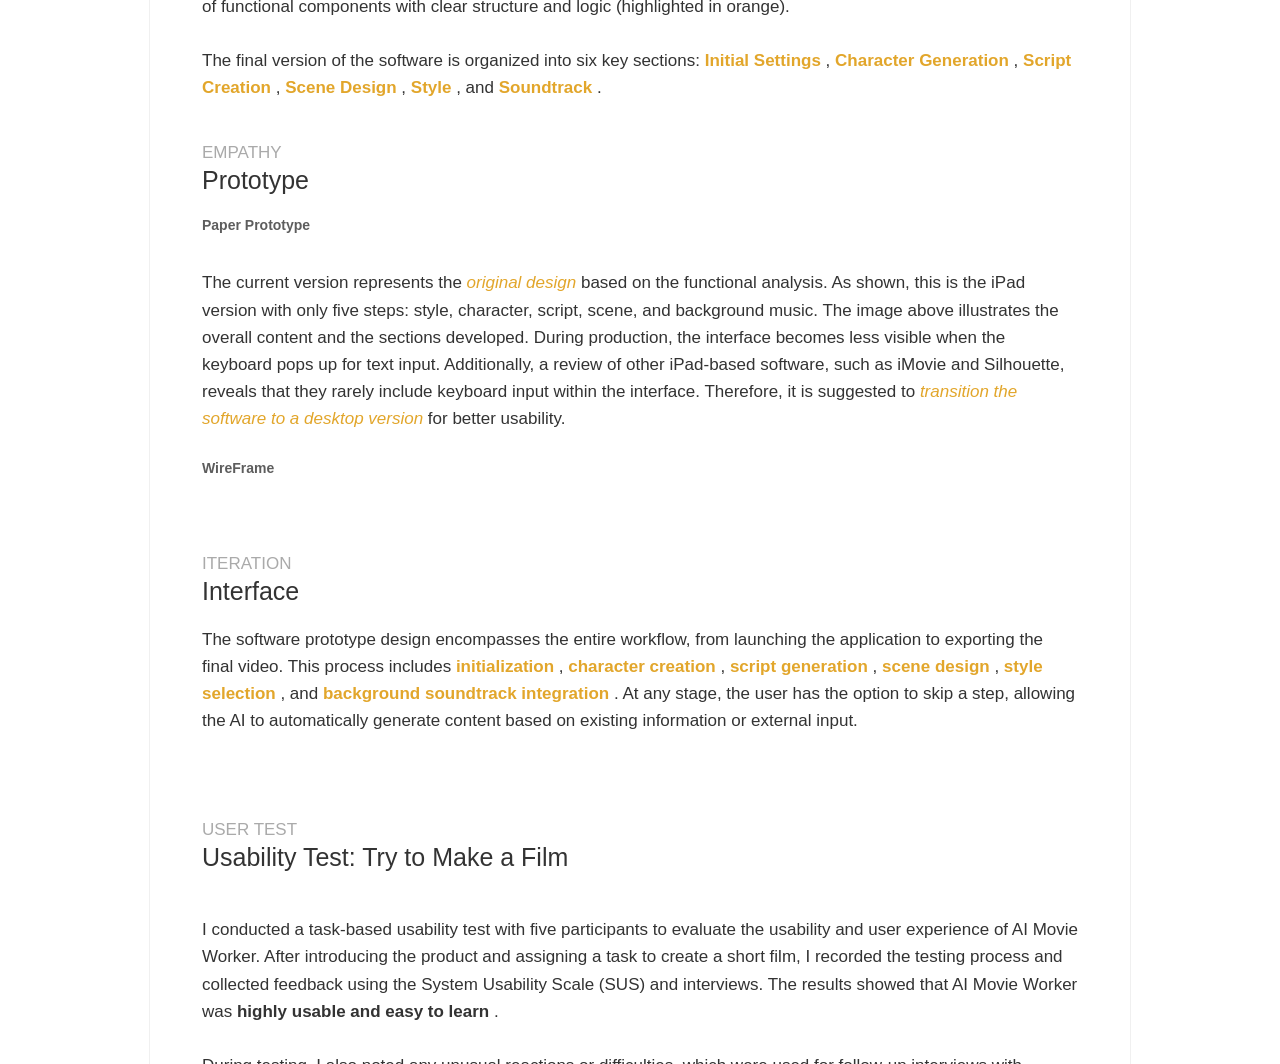
==== commit 24d2e90c: "Drop sidebar outside About and cap content width - Remove sidebar from Portfolio, Misc., project pag" ====
--- a/aiworker.html
+++ b/aiworker.html
@@ -66,10 +66,7 @@
   <div class="content-wrapper">
    <div class="main-container w-container">
     <div class="w-row">
-     <div class="w-hidden-small w-hidden-tiny w-col w-col-3">
-     <div class="sidebar-slot"></div>
-    </div>
-     <div class="content-column w-col w-col-9">
+     <div class="content-column content-column-full w-col w-col-12">
       <div class="post-wrapper">
        <div class="post-content">
         <img alt="" loading="lazy" sizes="(max-width: 767px) 96vw, (max-width: 991px) 541px, 700px" src="./assets/images/aiworker/cover.jpg" srcset="./assets/images/aiworker/cover-p-500.jpg 500w, ./assets/images/aiworker/cover-p-800.jpg 800w, ./assets/images/aiworker/cover.jpg 1024w" width="784"/>
@@ -637,9 +634,6 @@
         <link href="./design.html" rel="prerender"/>
        </div>
       </div>
-      <div class="sidebar-on-mobile">
-      <div class="sidebar-slot"></div>
-     </div>
       </div>
      </div>
     </div>
@@ -647,7 +641,6 @@
   </div>
   <script src="./js/jquery-3.5.1.min.dc5e7f18c8.js" type="text/javascript">
   </script>
-  <script src="./js/sidebar-loader.js" type="text/javascript"></script>
   <script src="./assets/js/webflow-main.js" type="text/javascript">
   </script>
   <script src="./assets/js/webflow-extra.js" type="text/javascript">
--- a/assets/css/site.css
+++ b/assets/css/site.css
@@ -0,0 +1,3638 @@
+/*
+  基本重置与 HTML5 默认元素样式。
+  这个区块用于标准化不同浏览器的默认表现，
+  包括 html、body、article、section、nav 以及表单控件等基础元素。
+*/
+html {
+  -webkit-text-size-adjust: 100%;
+  -ms-text-size-adjust: 100%;
+  font-family: sans-serif;
+}
+
+body {
+  margin: 0;
+}
+
+article, aside, details, figcaption, figure, footer, header, hgroup, main, menu, nav, section, summary {
+  display: block;
+}
+
+audio, canvas, progress, video {
+  vertical-align: baseline;
+  display: inline-block;
+}
+
+audio:not([controls]) {
+  height: 0;
+  display: none;
+}
+
+[hidden], template {
+  display: none;
+}
+
+a {
+  background-color: #0000;
+}
+
+a:active, a:hover {
+  outline: 0;
+}
+
+abbr[title] {
+  border-bottom: 1px dotted;
+}
+
+b, strong {
+  font-weight: bold;
+}
+
+dfn {
+  font-style: italic;
+}
+
+h1 {
+  margin: .67em 0;
+  font-size: 2em;
+}
+
+mark {
+  color: #000;
+  background: #ff0;
+}
+
+small {
+  font-size: 80%;
+}
+
+sub, sup {
+  vertical-align: baseline;
+  font-size: 75%;
+  line-height: 0;
+  position: relative;
+}
+
+sup {
+  top: -.5em;
+}
+
+sub {
+  bottom: -.25em;
+}
+
+img {
+  border: 0;
+}
+
+svg:not(:root) {
+  overflow: hidden;
+}
+
+hr {
+  box-sizing: content-box;
+  height: 0;
+}
+
+pre {
+  overflow: auto;
+}
+
+code, kbd, pre, samp {
+  font-family: monospace;
+  font-size: 1em;
+}
+
+button, input, optgroup, select, textarea {
+  color: inherit;
+  font: inherit;
+  margin: 0;
+}
+
+button {
+  overflow: visible;
+}
+
+button, select {
+  text-transform: none;
+}
+
+button, html input[type="button"], input[type="reset"] {
+  -webkit-appearance: button;
+  cursor: pointer;
+}
+
+button[disabled], html input[disabled] {
+  cursor: default;
+}
+
+button::-moz-focus-inner, input::-moz-focus-inner {
+  border: 0;
+  padding: 0;
+}
+
+input {
+  line-height: normal;
+}
+
+input[type="checkbox"], input[type="radio"] {
+  box-sizing: border-box;
+  padding: 0;
+}
+
+input[type="number"]::-webkit-inner-spin-button, input[type="number"]::-webkit-outer-spin-button {
+  height: auto;
+}
+
+input[type="search"] {
+  -webkit-appearance: none;
+}
+
+input[type="search"]::-webkit-search-cancel-button, input[type="search"]::-webkit-search-decoration {
+  -webkit-appearance: none;
+}
+
+legend {
+  border: 0;
+  padding: 0;
+}
+
+textarea {
+  overflow: auto;
+}
+
+optgroup {
+  font-weight: bold;
+}
+
+table {
+  border-collapse: collapse;
+  border-spacing: 0;
+}
+
+td, th {
+  padding: 0;
+}
+
+/*
+  Webflow 图标字体嵌入定义。
+  通过 base64 编码的字体文件，为 .w-icon-* 图标类提供矢量图标支持。
+*/
+@font-face {
+  font-family: webflow-icons;
+  src: url("[data-uri]") format("truetype");
+  font-weight: normal;
+  font-style: normal;
+}
+
+/*
+  Webflow 图标类基础样式。
+  设置图标字体显示方式、抗锯齿和字体替换，确保图标在各浏览器中一致渲染。
+*/
+[class^="w-icon-"], [class*=" w-icon-"] {
+  speak: none;
+  font-variant: normal;
+  text-transform: none;
+  -webkit-font-smoothing: antialiased;
+  -moz-osx-font-smoothing: grayscale;
+  font-style: normal;
+  font-weight: normal;
+  line-height: 1;
+  font-family: webflow-icons !important;
+}
+
+.w-icon-slider-right:before {
+  content: "";
+}
+
+.w-icon-slider-left:before {
+  content: "";
+}
+
+.w-icon-nav-menu:before {
+  content: "";
+}
+
+.w-icon-arrow-down:before, .w-icon-dropdown-toggle:before {
+  content: "";
+}
+
+.w-icon-file-upload-remove:before {
+  content: "";
+}
+
+.w-icon-file-upload-icon:before {
+  content: "";
+}
+
+/*
+  全局盒模型设置。
+  把所有元素的 box-sizing 设为 border-box，方便宽度计算和响应式布局。
+*/
+* {
+  box-sizing: border-box;
+}
+
+html {
+  height: 100%;
+}
+
+/*
+  页面基础排版与背景样式。
+  定义页面默认文字颜色、背景色、字体、行高以及最小高度。
+*/
+body {
+  color: #333;
+  background-color: #fff;
+  min-height: 100%;
+  margin: 0;
+  font-family: Arial, sans-serif;
+  font-size: 17px;
+  line-height: 24px;
+}
+
+img {
+  vertical-align: middle;
+  max-width: 100%;
+  display: inline-block;
+}
+
+html.w-mod-touch * {
+  background-attachment: scroll !important;
+}
+
+/*
+  Webflow 布局辅助类与清除浮动。
+  包含块级、内联块、清除浮动、隐藏等通用工具类。
+*/
+.w-block {
+  display: block;
+}
+
+.w-inline-block {
+  max-width: 100%;
+  display: inline-block;
+}
+
+.w-clearfix:before, .w-clearfix:after {
+  content: " ";
+  grid-area: 1 / 1 / 2 / 2;
+  display: table;
+}
+
+.w-clearfix:after {
+  clear: both;
+}
+
+.w-hidden {
+  display: none;
+}
+
+.w-button {
+  color: #fff;
+  line-height: inherit;
+  cursor: pointer;
+  background-color: #3898ec;
+  border: 0;
+  border-radius: 0;
+  padding: 9px 15px;
+  text-decoration: none;
+  display: inline-block;
+}
+
+input.w-button {
+  -webkit-appearance: button;
+}
+
+html[data-w-dynpage] [data-w-cloak] {
+  color: #0000 !important;
+}
+
+.w-code-block {
+  margin: unset;
+}
+
+pre.w-code-block code {
+  all: inherit;
+}
+
+.w-optimization {
+  display: contents;
+}
+
+.w-webflow-badge, .w-webflow-badge > img {
+  box-sizing: unset;
+  width: unset;
+  height: unset;
+  max-height: unset;
+  max-width: unset;
+  min-height: unset;
+  min-width: unset;
+  margin: unset;
+  padding: unset;
+  float: unset;
+  clear: unset;
+  border: unset;
+  border-radius: unset;
+  background: unset;
+  background-image: unset;
+  background-position: unset;
+  background-size: unset;
+  background-repeat: unset;
+  background-origin: unset;
+  background-clip: unset;
+  background-attachment: unset;
+  background-color: unset;
+  box-shadow: unset;
+  transform: unset;
+  direction: unset;
+  font-family: unset;
+  font-weight: unset;
+  color: unset;
+  font-size: unset;
+  line-height: unset;
+  font-style: unset;
+  font-variant: unset;
+  text-align: unset;
+  letter-spacing: unset;
+  -webkit-text-decoration: unset;
+  text-decoration: unset;
+  text-indent: unset;
+  text-transform: unset;
+  list-style-type: unset;
+  text-shadow: unset;
+  vertical-align: unset;
+  cursor: unset;
+  white-space: unset;
+  word-break: unset;
+  word-spacing: unset;
+  word-wrap: unset;
+  transition: unset;
+}
+
+.w-webflow-badge {
+  white-space: nowrap;
+  cursor: pointer;
+  box-shadow: 0 0 0 1px #0000001a, 0 1px 3px #0000001a;
+  visibility: visible !important;
+  opacity: 1 !important;
+  z-index: 2147483647 !important;
+  color: #aaadb0 !important;
+  overflow: unset !important;
+  background-color: #fff !important;
+  border-radius: 3px !important;
+  width: auto !important;
+  height: auto !important;
+  margin: 0 !important;
+  padding: 6px !important;
+  font-size: 12px !important;
+  line-height: 14px !important;
+  text-decoration: none !important;
+  display: inline-block !important;
+  position: fixed !important;
+  inset: auto 12px 12px auto !important;
+  transform: none !important;
+}
+
+.w-webflow-badge > img {
+  position: unset;
+  visibility: unset !important;
+  opacity: 1 !important;
+  vertical-align: middle !important;
+  display: inline-block !important;
+}
+
+h1, h2, h3, h4, h5, h6 {
+  margin-bottom: 10px;
+  font-weight: bold;
+}
+
+h1 {
+  margin-top: 20px;
+  font-size: 38px;
+  line-height: 44px;
+}
+
+h2 {
+  margin-top: 20px;
+  font-size: 32px;
+  line-height: 36px;
+}
+
+h3 {
+  margin-top: 20px;
+  font-size: 24px;
+  line-height: 30px;
+}
+
+h4 {
+  margin-top: 10px;
+  font-size: 18px;
+  line-height: 24px;
+}
+
+h5 {
+  margin-top: 10px;
+  font-size: 14px;
+  line-height: 20px;
+}
+
+h6 {
+  margin-top: 10px;
+  font-size: 12px;
+  line-height: 18px;
+}
+
+p {
+  margin-top: 0;
+  margin-bottom: 10px;
+}
+
+blockquote {
+  border-left: 5px solid #e2e2e2;
+  margin: 0 0 10px;
+  padding: 10px 20px;
+  font-size: 18px;
+  line-height: 22px;
+}
+
+figure {
+  margin: 0 0 10px;
+}
+
+figcaption {
+  text-align: center;
+  margin-top: 5px;
+}
+
+ul, ol {
+  margin-top: 0;
+  margin-bottom: 10px;
+  padding-left: 40px;
+}
+
+.w-list-unstyled {
+  padding-left: 0;
+  list-style: none;
+}
+
+.w-embed:before, .w-embed:after {
+  content: " ";
+  grid-area: 1 / 1 / 2 / 2;
+  display: table;
+}
+
+.w-embed:after {
+  clear: both;
+}
+
+.w-video {
+  width: 100%;
+  padding: 0;
+  position: relative;
+}
+
+.w-video iframe, .w-video object, .w-video embed {
+  border: none;
+  width: 100%;
+  height: 100%;
+  position: absolute;
+  top: 0;
+  left: 0;
+}
+
+fieldset {
+  border: 0;
+  margin: 0;
+  padding: 0;
+}
+
+button, [type="button"], [type="reset"] {
+  cursor: pointer;
+  -webkit-appearance: button;
+  border: 0;
+}
+
+.w-form {
+  margin: 0 0 15px;
+}
+
+.w-form-done {
+  text-align: center;
+  background-color: #ddd;
+  padding: 20px;
+  display: none;
+}
+
+.w-form-fail {
+  background-color: #ffdede;
+  margin-top: 10px;
+  padding: 10px;
+  display: none;
+}
+
+label {
+  margin-bottom: 5px;
+  font-weight: bold;
+  display: block;
+}
+
+.w-input, .w-select {
+  color: #333;
+  vertical-align: middle;
+  background-color: #fff;
+  border: 1px solid #ccc;
+  width: 100%;
+  height: 38px;
+  margin-bottom: 10px;
+  padding: 8px 12px;
+  font-size: 14px;
+  line-height: 1.42857;
+  display: block;
+}
+
+.w-input::placeholder, .w-select::placeholder {
+  color: #999;
+}
+
+.w-input:focus, .w-select:focus {
+  border-color: #3898ec;
+  outline: 0;
+}
+
+.w-input[disabled], .w-select[disabled], .w-input[readonly], .w-select[readonly], fieldset[disabled] .w-input, fieldset[disabled] .w-select {
+  cursor: not-allowed;
+}
+
+.w-input[disabled]:not(.w-input-disabled), .w-select[disabled]:not(.w-input-disabled), .w-input[readonly], .w-select[readonly], fieldset[disabled]:not(.w-input-disabled) .w-input, fieldset[disabled]:not(.w-input-disabled) .w-select {
+  background-color: #eee;
+}
+
+textarea.w-input, textarea.w-select {
+  height: auto;
+}
+
+.w-select {
+  background-color: #f3f3f3;
+}
+
+.w-select[multiple] {
+  height: auto;
+}
+
+.w-form-label {
+  cursor: pointer;
+  margin-bottom: 0;
+  font-weight: normal;
+  display: inline-block;
+}
+
+.w-radio {
+  margin-bottom: 5px;
+  padding-left: 20px;
+  display: block;
+}
+
+.w-radio:before, .w-radio:after {
+  content: " ";
+  grid-area: 1 / 1 / 2 / 2;
+  display: table;
+}
+
+.w-radio:after {
+  clear: both;
+}
+
+.w-radio-input {
+  float: left;
+  margin: 3px 0 0 -20px;
+  line-height: normal;
+}
+
+.w-file-upload {
+  margin-bottom: 10px;
+  display: block;
+}
+
+.w-file-upload-input {
+  opacity: 0;
+  z-index: -100;
+  width: .1px;
+  height: .1px;
+  position: absolute;
+  overflow: hidden;
+}
+
+.w-file-upload-default, .w-file-upload-uploading, .w-file-upload-success {
+  color: #333;
+  display: inline-block;
+}
+
+.w-file-upload-error {
+  margin-top: 10px;
+  display: block;
+}
+
+.w-file-upload-default.w-hidden, .w-file-upload-uploading.w-hidden, .w-file-upload-error.w-hidden, .w-file-upload-success.w-hidden {
+  display: none;
+}
+
+.w-file-upload-uploading-btn {
+  cursor: pointer;
+  background-color: #fafafa;
+  border: 1px solid #ccc;
+  margin: 0;
+  padding: 8px 12px;
+  font-size: 14px;
+  font-weight: normal;
+  display: flex;
+}
+
+.w-file-upload-file {
+  background-color: #fafafa;
+  border: 1px solid #ccc;
+  flex-grow: 1;
+  justify-content: space-between;
+  margin: 0;
+  padding: 8px 9px 8px 11px;
+  display: flex;
+}
+
+.w-file-upload-file-name {
+  font-size: 14px;
+  font-weight: normal;
+  display: block;
+}
+
+.w-file-remove-link {
+  cursor: pointer;
+  width: auto;
+  height: auto;
+  margin-top: 3px;
+  margin-left: 10px;
+  padding: 3px;
+  display: block;
+}
+
+.w-icon-file-upload-remove {
+  margin: auto;
+  font-size: 10px;
+}
+
+.w-file-upload-error-msg {
+  color: #ea384c;
+  padding: 2px 0;
+  display: inline-block;
+}
+
+.w-file-upload-info {
+  padding: 0 12px;
+  line-height: 38px;
+  display: inline-block;
+}
+
+.w-file-upload-label {
+  cursor: pointer;
+  background-color: #fafafa;
+  border: 1px solid #ccc;
+  margin: 0;
+  padding: 8px 12px;
+  font-size: 14px;
+  font-weight: normal;
+  display: inline-block;
+}
+
+.w-icon-file-upload-icon, .w-icon-file-upload-uploading {
+  width: 20px;
+  margin-right: 8px;
+  display: inline-block;
+}
+
+.w-icon-file-upload-uploading {
+  height: 20px;
+}
+
+.w-container {
+  max-width: 940px;
+  margin-left: auto;
+  margin-right: auto;
+}
+
+.w-container:before, .w-container:after {
+  content: " ";
+  grid-area: 1 / 1 / 2 / 2;
+  display: table;
+}
+
+.w-container:after {
+  clear: both;
+}
+
+.w-container .w-row {
+  margin-left: -10px;
+  margin-right: -10px;
+}
+
+.w-row:before, .w-row:after {
+  content: " ";
+  grid-area: 1 / 1 / 2 / 2;
+  display: table;
+}
+
+.w-row:after {
+  clear: both;
+}
+
+.w-row .w-row {
+  margin-left: 0;
+  margin-right: 0;
+}
+
+.w-col {
+  float: left;
+  width: 100%;
+  min-height: 1px;
+  padding-left: 10px;
+  padding-right: 10px;
+  position: relative;
+}
+
+.w-col .w-col {
+  padding-left: 0;
+  padding-right: 0;
+}
+
+.w-col-1 {
+  width: 8.33333%;
+}
+
+.w-col-2 {
+  width: 16.6667%;
+}
+
+.w-col-3 {
+  width: 25%;
+}
+
+.w-col-4 {
+  width: 33.3333%;
+}
+
+.w-col-5 {
+  width: 41.6667%;
+}
+
+.w-col-6 {
+  width: 50%;
+}
+
+.w-col-7 {
+  width: 58.3333%;
+}
+
+.w-col-8 {
+  width: 66.6667%;
+}
+
+.w-col-9 {
+  width: 75%;
+}
+
+.w-col-10 {
+  width: 83.3333%;
+}
+
+.w-col-11 {
+  width: 91.6667%;
+}
+
+.w-col-12 {
+  width: 100%;
+}
+
+.w-hidden-main {
+  display: none !important;
+}
+
+@media screen and (max-width: 991px) {
+  /*
+    中等屏幕断点：适用于平板和较小桌面屏幕。
+    在此宽度下，调整容器最大宽度、显示隐藏类，以及列栅格宽度。
+  */
+  .w-container {
+    max-width: 728px;
+  }
+
+  .w-hidden-main {
+    display: inherit !important;
+  }
+
+  .w-hidden-medium {
+    display: none !important;
+  }
+
+  .w-col-medium-1 {
+    width: 8.33333%;
+  }
+
+  .w-col-medium-2 {
+    width: 16.6667%;
+  }
+
+  .w-col-medium-3 {
+    width: 25%;
+  }
+
+  .w-col-medium-4 {
+    width: 33.3333%;
+  }
+
+  .w-col-medium-5 {
+    width: 41.6667%;
+  }
+
+  .w-col-medium-6 {
+    width: 50%;
+  }
+
+  .w-col-medium-7 {
+    width: 58.3333%;
+  }
+
+  .w-col-medium-8 {
+    width: 66.6667%;
+  }
+
+  .w-col-medium-9 {
+    width: 75%;
+  }
+
+  .w-col-medium-10 {
+    width: 83.3333%;
+  }
+
+  .w-col-medium-11 {
+    width: 91.6667%;
+  }
+
+  .w-col-medium-12 {
+    width: 100%;
+  }
+
+  .w-col-stack {
+    width: 100%;
+    left: auto;
+    right: auto;
+  }
+}
+
+@media screen and (max-width: 767px) {
+  .w-hidden-main, .w-hidden-medium {
+    display: inherit !important;
+  }
+
+  /*
+    小屏幕断点：适用于手机竖屏和小平板。
+    在此宽度下，布局改为更适合窄屏幕的显示方式。
+  */
+  .w-hidden-small {
+    display: none !important;
+  }
+
+  .w-row, .w-container .w-row {
+    margin-left: 0;
+    margin-right: 0;
+  }
+
+  .w-col {
+    width: 100%;
+    left: auto;
+    right: auto;
+  }
+
+  .w-col-small-1 {
+    width: 8.33333%;
+  }
+
+  .w-col-small-2 {
+    width: 16.6667%;
+  }
+
+  .w-col-small-3 {
+    width: 25%;
+  }
+
+  .w-col-small-4 {
+    width: 33.3333%;
+  }
+
+  .w-col-small-5 {
+    width: 41.6667%;
+  }
+
+  .w-col-small-6 {
+    width: 50%;
+  }
+
+  .w-col-small-7 {
+    width: 58.3333%;
+  }
+
+  .w-col-small-8 {
+    width: 66.6667%;
+  }
+
+  .w-col-small-9 {
+    width: 75%;
+  }
+
+  .w-col-small-10 {
+    width: 83.3333%;
+  }
+
+  .w-col-small-11 {
+    width: 91.6667%;
+  }
+
+  .w-col-small-12 {
+    width: 100%;
+  }
+}
+
+@media screen and (max-width: 479px) {
+  /*
+    超小屏幕断点：适用于小屏手机和窄视口。
+    取消容器最大宽度，并将列宽设为 100%，以便单列显示。
+  */
+  .w-container {
+    max-width: none;
+  }
+
+  .w-hidden-main, .w-hidden-medium, .w-hidden-small {
+    display: inherit !important;
+  }
+
+  .w-hidden-tiny {
+    display: none !important;
+  }
+
+  .w-col {
+    width: 100%;
+  }
+
+  .w-col-tiny-1 {
+    width: 8.33333%;
+  }
+
+  .w-col-tiny-2 {
+    width: 16.6667%;
+  }
+
+  .w-col-tiny-3 {
+    width: 25%;
+  }
+
+  .w-col-tiny-4 {
+    width: 33.3333%;
+  }
+
+  .w-col-tiny-5 {
+    width: 41.6667%;
+  }
+
+  .w-col-tiny-6 {
+    width: 50%;
+  }
+
+  .w-col-tiny-7 {
+    width: 58.3333%;
+  }
+
+  .w-col-tiny-8 {
+    width: 66.6667%;
+  }
+
+  .w-col-tiny-9 {
+    width: 75%;
+  }
+
+  .w-col-tiny-10 {
+    width: 83.3333%;
+  }
+
+  .w-col-tiny-11 {
+    width: 91.6667%;
+  }
+
+  .w-col-tiny-12 {
+    width: 100%;
+  }
+}
+
+/*
+  第三方小部件容器样式。
+  这些规则用于嵌入外部组件，例如地图、Twitter 计数等。
+*/
+.w-widget {
+  position: relative;
+}
+
+.w-widget-map {
+  width: 100%;
+  height: 400px;
+}
+
+.w-widget-map label {
+  width: auto;
+  display: inline;
+}
+
+.w-widget-map img {
+  max-width: inherit;
+}
+
+.w-widget-map .gm-style-iw {
+  text-align: center;
+}
+
+.w-widget-map .gm-style-iw > button {
+  display: none !important;
+}
+
+.w-widget-twitter {
+  overflow: hidden;
+}
+
+.w-widget-twitter-count-shim {
+  vertical-align: top;
+  text-align: center;
+  background: #fff;
+  border: 1px solid #758696;
+  border-radius: 3px;
+  width: 28px;
+  height: 20px;
+  display: inline-block;
+  position: relative;
+}
+
+.w-widget-twitter-count-shim * {
+  pointer-events: none;
+  -webkit-user-select: none;
+  user-select: none;
+}
+
+.w-widget-twitter-count-shim .w-widget-twitter-count-inner {
+  text-align: center;
+  color: #999;
+  font-family: serif;
+  font-size: 15px;
+  line-height: 12px;
+  position: relative;
+}
+
+.w-widget-twitter-count-shim .w-widget-twitter-count-clear {
+  display: block;
+  position: relative;
+}
+
+.w-widget-twitter-count-shim.w--large {
+  width: 36px;
+  height: 28px;
+}
+
+.w-widget-twitter-count-shim.w--large .w-widget-twitter-count-inner {
+  font-size: 18px;
+  line-height: 18px;
+}
+
+.w-widget-twitter-count-shim:not(.w--vertical) {
+  margin-left: 5px;
+  margin-right: 8px;
+}
+
+.w-widget-twitter-count-shim:not(.w--vertical).w--large {
+  margin-left: 6px;
+}
+
+.w-widget-twitter-count-shim:not(.w--vertical):before, .w-widget-twitter-count-shim:not(.w--vertical):after {
+  content: " ";
+  pointer-events: none;
+  border: solid #0000;
+  width: 0;
+  height: 0;
+  position: absolute;
+  top: 50%;
+  left: 0;
+}
+
+.w-widget-twitter-count-shim:not(.w--vertical):before {
+  border-width: 4px;
+  border-color: #75869600 #5d6c7b #75869600 #75869600;
+  margin-top: -4px;
+  margin-left: -9px;
+}
+
+.w-widget-twitter-count-shim:not(.w--vertical).w--large:before {
+  border-width: 5px;
+  margin-top: -5px;
+  margin-left: -10px;
+}
+
+.w-widget-twitter-count-shim:not(.w--vertical):after {
+  border-width: 4px;
+  border-color: #fff0 #fff #fff0 #fff0;
+  margin-top: -4px;
+  margin-left: -8px;
+}
+
+.w-widget-twitter-count-shim:not(.w--vertical).w--large:after {
+  border-width: 5px;
+  margin-top: -5px;
+  margin-left: -9px;
+}
+
+.w-widget-twitter-count-shim.w--vertical {
+  width: 61px;
+  height: 33px;
+  margin-bottom: 8px;
+}
+
+.w-widget-twitter-count-shim.w--vertical:before, .w-widget-twitter-count-shim.w--vertical:after {
+  content: " ";
+  pointer-events: none;
+  border: solid #0000;
+  width: 0;
+  height: 0;
+  position: absolute;
+  top: 100%;
+  left: 50%;
+}
+
+.w-widget-twitter-count-shim.w--vertical:before {
+  border-width: 5px;
+  border-color: #5d6c7b #75869600 #75869600;
+  margin-left: -5px;
+}
+
+.w-widget-twitter-count-shim.w--vertical:after {
+  border-width: 4px;
+  border-color: #fff #fff0 #fff0;
+  margin-left: -4px;
+}
+
+.w-widget-twitter-count-shim.w--vertical .w-widget-twitter-count-inner {
+  font-size: 18px;
+  line-height: 22px;
+}
+
+.w-widget-twitter-count-shim.w--vertical.w--large {
+  width: 76px;
+}
+
+.w-background-video {
+  color: #fff;
+  height: 500px;
+  position: relative;
+  overflow: hidden;
+}
+
+.w-background-video > video {
+  object-fit: cover;
+  z-index: -100;
+  background-position: 50%;
+  background-size: cover;
+  width: 100%;
+  height: 100%;
+  margin: auto;
+  position: absolute;
+  inset: -100%;
+}
+
+.w-background-video > video::-webkit-media-controls-start-playback-button {
+  -webkit-appearance: none;
+  display: none !important;
+}
+
+.w-background-video--control {
+  background-color: #0000;
+  padding: 0;
+  position: absolute;
+  bottom: 1em;
+  right: 1em;
+}
+
+.w-background-video--control > [hidden] {
+  display: none !important;
+}
+
+.w-slider {
+  text-align: center;
+  clear: both;
+  -webkit-tap-highlight-color: #0000;
+  tap-highlight-color: #0000;
+  background: #ddd;
+  height: 300px;
+  position: relative;
+}
+
+.w-slider-mask {
+  z-index: 1;
+  white-space: nowrap;
+  height: 100%;
+  display: block;
+  position: relative;
+  left: 0;
+  right: 0;
+  overflow: hidden;
+}
+
+.w-slide {
+  vertical-align: top;
+  white-space: normal;
+  text-align: left;
+  width: 100%;
+  height: 100%;
+  display: inline-block;
+  position: relative;
+}
+
+.w-slider-nav {
+  z-index: 2;
+  text-align: center;
+  -webkit-tap-highlight-color: #0000;
+  tap-highlight-color: #0000;
+  height: 40px;
+  margin: auto;
+  padding-top: 10px;
+  position: absolute;
+  inset: auto 0 0;
+}
+
+.w-slider-nav.w-round > div {
+  border-radius: 100%;
+}
+
+.w-slider-nav.w-num > div {
+  font-size: inherit;
+  line-height: inherit;
+  width: auto;
+  height: auto;
+  padding: .2em .5em;
+}
+
+.w-slider-nav.w-shadow > div {
+  box-shadow: 0 0 3px #3336;
+}
+
+.w-slider-nav-invert {
+  color: #fff;
+}
+
+.w-slider-nav-invert > div {
+  background-color: #2226;
+}
+
+.w-slider-nav-invert > div.w-active {
+  background-color: #222;
+}
+
+.w-slider-dot {
+  cursor: pointer;
+  background-color: #fff6;
+  width: 1em;
+  height: 1em;
+  margin: 0 3px .5em;
+  transition: background-color .1s, color .1s;
+  display: inline-block;
+  position: relative;
+}
+
+.w-slider-dot.w-active {
+  background-color: #fff;
+}
+
+.w-slider-dot:focus {
+  outline: none;
+  box-shadow: 0 0 0 2px #fff;
+}
+
+.w-slider-dot:focus.w-active {
+  box-shadow: none;
+}
+
+.w-slider-arrow-left, .w-slider-arrow-right {
+  cursor: pointer;
+  color: #fff;
+  -webkit-tap-highlight-color: #0000;
+  tap-highlight-color: #0000;
+  -webkit-user-select: none;
+  user-select: none;
+  width: 80px;
+  margin: auto;
+  font-size: 40px;
+  position: absolute;
+  inset: 0;
+  overflow: hidden;
+}
+
+.w-slider-arrow-left [class^="w-icon-"], .w-slider-arrow-right [class^="w-icon-"], .w-slider-arrow-left [class*=" w-icon-"], .w-slider-arrow-right [class*=" w-icon-"] {
+  position: absolute;
+}
+
+.w-slider-arrow-left:focus, .w-slider-arrow-right:focus {
+  outline: 0;
+}
+
+.w-slider-arrow-left {
+  z-index: 3;
+  right: auto;
+}
+
+.w-slider-arrow-right {
+  z-index: 4;
+  left: auto;
+}
+
+.w-icon-slider-left, .w-icon-slider-right {
+  width: 1em;
+  height: 1em;
+  margin: auto;
+  inset: 0;
+}
+
+.w-slider-aria-label {
+  clip: rect(0 0 0 0);
+  border: 0;
+  width: 1px;
+  height: 1px;
+  margin: -1px;
+  padding: 0;
+  position: absolute;
+  overflow: hidden;
+}
+
+.w-slider-force-show {
+  display: block !important;
+}
+
+.w-dropdown {
+  text-align: left;
+  z-index: 900;
+  margin-left: auto;
+  margin-right: auto;
+  display: inline-block;
+  position: relative;
+}
+
+.w-dropdown-btn, .w-dropdown-toggle, .w-dropdown-link {
+  vertical-align: top;
+  color: #222;
+  text-align: left;
+  white-space: nowrap;
+  margin-left: auto;
+  margin-right: auto;
+  padding: 20px;
+  text-decoration: none;
+  position: relative;
+}
+
+.w-dropdown-toggle {
+  -webkit-user-select: none;
+  user-select: none;
+  cursor: pointer;
+  padding-right: 40px;
+  display: inline-block;
+}
+
+.w-dropdown-toggle:focus {
+  outline: 0;
+}
+
+.w-icon-dropdown-toggle {
+  width: 1em;
+  height: 1em;
+  margin: auto 20px auto auto;
+  position: absolute;
+  top: 0;
+  bottom: 0;
+  right: 0;
+}
+
+.w-dropdown-list {
+  background: #ddd;
+  min-width: 100%;
+  display: none;
+  position: absolute;
+}
+
+.w-dropdown-list.w--open {
+  display: block;
+}
+
+.w-dropdown-link {
+  color: #222;
+  padding: 10px 20px;
+  display: block;
+}
+
+.w-dropdown-link.w--current {
+  color: #0082f3;
+}
+
+.w-dropdown-link:focus {
+  outline: 0;
+}
+
+@media screen and (max-width: 767px) {
+  .w-nav-brand {
+    padding-left: 10px;
+  }
+}
+
+.w-lightbox-backdrop {
+  cursor: auto;
+  letter-spacing: normal;
+  text-indent: 0;
+  text-shadow: none;
+  text-transform: none;
+  visibility: visible;
+  white-space: normal;
+  word-break: normal;
+  word-spacing: normal;
+  word-wrap: normal;
+  color: #fff;
+  text-align: center;
+  z-index: 2000;
+  opacity: 0;
+  -webkit-user-select: none;
+  -moz-user-select: none;
+  -webkit-tap-highlight-color: transparent;
+  background: #000000e6;
+  outline: 0;
+  font-family: Helvetica Neue, Helvetica, Ubuntu, Segoe UI, Verdana, sans-serif;
+  font-size: 17px;
+  font-style: normal;
+  font-weight: 300;
+  line-height: 1.2;
+  list-style: disc;
+  position: fixed;
+  inset: 0;
+  -webkit-transform: translate(0);
+}
+
+.w-lightbox-backdrop, .w-lightbox-container {
+  -webkit-overflow-scrolling: touch;
+  height: 100%;
+  overflow: auto;
+}
+
+.w-lightbox-content {
+  height: 100vh;
+  position: relative;
+  overflow: hidden;
+}
+
+.w-lightbox-view {
+  opacity: 0;
+  width: 100vw;
+  height: 100vh;
+  position: absolute;
+}
+
+.w-lightbox-view:before {
+  content: "";
+  height: 100vh;
+}
+
+.w-lightbox-group, .w-lightbox-group .w-lightbox-view, .w-lightbox-group .w-lightbox-view:before {
+  height: 86vh;
+}
+
+.w-lightbox-frame, .w-lightbox-view:before {
+  vertical-align: middle;
+  display: inline-block;
+}
+
+.w-lightbox-figure {
+  margin: 0;
+  position: relative;
+}
+
+.w-lightbox-group .w-lightbox-figure {
+  cursor: pointer;
+}
+
+.w-lightbox-img {
+  width: auto;
+  max-width: none;
+  height: auto;
+}
+
+.w-lightbox-image {
+  float: none;
+  max-width: 100vw;
+  max-height: 100vh;
+  display: block;
+}
+
+.w-lightbox-group .w-lightbox-image {
+  max-height: 86vh;
+}
+
+.w-lightbox-caption {
+  text-align: left;
+  text-overflow: ellipsis;
+  white-space: nowrap;
+  background: #0006;
+  padding: .5em 1em;
+  position: absolute;
+  bottom: 0;
+  left: 0;
+  right: 0;
+  overflow: hidden;
+}
+
+.w-lightbox-embed {
+  width: 100%;
+  height: 100%;
+  position: absolute;
+  inset: 0;
+}
+
+.w-lightbox-control {
+  cursor: pointer;
+  background-position: center;
+  background-repeat: no-repeat;
+  background-size: 24px;
+  width: 4em;
+  transition: all .3s;
+  position: absolute;
+  top: 0;
+}
+
+.w-lightbox-left {
+  background-image: url("[data-uri]");
+  display: none;
+  bottom: 0;
+  left: 0;
+}
+
+.w-lightbox-right {
+  background-image: url("[data-uri]");
+  display: none;
+  bottom: 0;
+  right: 0;
+}
+
+.w-lightbox-close {
+  background-image: url("[data-uri]");
+  background-size: 18px;
+  height: 2.6em;
+  right: 0;
+}
+
+.w-lightbox-strip {
+  white-space: nowrap;
+  padding: 0 1vh;
+  line-height: 0;
+  position: absolute;
+  bottom: 0;
+  left: 0;
+  right: 0;
+  overflow: auto hidden;
+}
+
+.w-lightbox-item {
+  box-sizing: content-box;
+  cursor: pointer;
+  width: 10vh;
+  padding: 2vh 1vh;
+  display: inline-block;
+  -webkit-transform: translate3d(0, 0, 0);
+}
+
+.w-lightbox-active {
+  opacity: .3;
+}
+
+.w-lightbox-thumbnail {
+  background: #222;
+  height: 10vh;
+  position: relative;
+  overflow: hidden;
+}
+
+.w-lightbox-thumbnail-image {
+  position: absolute;
+  top: 0;
+  left: 0;
+}
+
+.w-lightbox-thumbnail .w-lightbox-tall {
+  width: 100%;
+  top: 50%;
+  transform: translate(0, -50%);
+}
+
+.w-lightbox-thumbnail .w-lightbox-wide {
+  height: 100%;
+  left: 50%;
+  transform: translate(-50%);
+}
+
+.w-lightbox-spinner {
+  box-sizing: border-box;
+  border: 5px solid #0006;
+  border-radius: 50%;
+  width: 40px;
+  height: 40px;
+  margin-top: -20px;
+  margin-left: -20px;
+  animation: .8s linear infinite spin;
+  position: absolute;
+  top: 50%;
+  left: 50%;
+}
+
+.w-lightbox-spinner:after {
+  content: "";
+  border: 3px solid #0000;
+  border-bottom-color: #fff;
+  border-radius: 50%;
+  position: absolute;
+  inset: -4px;
+}
+
+.w-lightbox-hide {
+  display: none;
+}
+
+.w-lightbox-noscroll {
+  overflow: hidden;
+}
+
+@media (min-width: 768px) {
+  .w-lightbox-content {
+    height: 96vh;
+    margin-top: 2vh;
+  }
+
+  .w-lightbox-view, .w-lightbox-view:before {
+    height: 96vh;
+  }
+
+  .w-lightbox-group, .w-lightbox-group .w-lightbox-view, .w-lightbox-group .w-lightbox-view:before {
+    height: 84vh;
+  }
+
+  .w-lightbox-image {
+    max-width: 96vw;
+    max-height: 96vh;
+  }
+
+  .w-lightbox-group .w-lightbox-image {
+    max-width: 82.3vw;
+    max-height: 84vh;
+  }
+
+  .w-lightbox-left, .w-lightbox-right {
+    opacity: .5;
+    display: block;
+  }
+
+  .w-lightbox-close {
+    opacity: .8;
+  }
+
+  .w-lightbox-control:hover {
+    opacity: 1;
+  }
+}
+
+.w-lightbox-inactive, .w-lightbox-inactive:hover {
+  opacity: 0;
+}
+
+.w-richtext:before, .w-richtext:after {
+  content: " ";
+  grid-area: 1 / 1 / 2 / 2;
+  display: table;
+}
+
+.w-richtext:after {
+  clear: both;
+}
+
+.w-richtext[contenteditable="true"]:before, .w-richtext[contenteditable="true"]:after {
+  white-space: initial;
+}
+
+.w-richtext ol, .w-richtext ul {
+  overflow: hidden;
+}
+
+.w-richtext .w-richtext-figure-selected.w-richtext-figure-type-video div:after, .w-richtext .w-richtext-figure-selected[data-rt-type="video"] div:after, .w-richtext .w-richtext-figure-selected.w-richtext-figure-type-image div, .w-richtext .w-richtext-figure-selected[data-rt-type="image"] div {
+  outline: 2px solid #2895f7;
+}
+
+.w-richtext figure.w-richtext-figure-type-video > div:after, .w-richtext figure[data-rt-type="video"] > div:after {
+  content: "";
+  display: none;
+  position: absolute;
+  inset: 0;
+}
+
+.w-richtext figure {
+  max-width: 60%;
+  position: relative;
+}
+
+.w-richtext figure > div:before {
+  cursor: default !important;
+}
+
+.w-richtext figure img {
+  width: 100%;
+}
+
+.w-richtext figure figcaption.w-richtext-figcaption-placeholder {
+  opacity: .6;
+}
+
+.w-richtext figure div {
+  color: #0000;
+  font-size: 0;
+}
+
+.w-richtext figure.w-richtext-figure-type-image, .w-richtext figure[data-rt-type="image"] {
+  display: table;
+}
+
+.w-richtext figure.w-richtext-figure-type-image > div, .w-richtext figure[data-rt-type="image"] > div {
+  display: inline-block;
+}
+
+.w-richtext figure.w-richtext-figure-type-image > figcaption, .w-richtext figure[data-rt-type="image"] > figcaption {
+  caption-side: bottom;
+  display: table-caption;
+}
+
+.w-richtext figure.w-richtext-figure-type-video, .w-richtext figure[data-rt-type="video"] {
+  width: 60%;
+  height: 0;
+}
+
+.w-richtext figure.w-richtext-figure-type-video iframe, .w-richtext figure[data-rt-type="video"] iframe {
+  width: 100%;
+  height: 100%;
+  position: absolute;
+  top: 0;
+  left: 0;
+}
+
+.w-richtext figure.w-richtext-figure-type-video > div, .w-richtext figure[data-rt-type="video"] > div {
+  width: 100%;
+}
+
+.w-richtext figure.w-richtext-align-center {
+  clear: both;
+  margin-left: auto;
+  margin-right: auto;
+}
+
+.w-richtext figure.w-richtext-align-center.w-richtext-figure-type-image > div, .w-richtext figure.w-richtext-align-center[data-rt-type="image"] > div {
+  max-width: 100%;
+}
+
+.w-richtext figure.w-richtext-align-normal {
+  clear: both;
+}
+
+.w-richtext figure.w-richtext-align-fullwidth {
+  text-align: center;
+  clear: both;
+  width: 100%;
+  max-width: 100%;
+  margin-left: auto;
+  margin-right: auto;
+  display: block;
+}
+
+.w-richtext figure.w-richtext-align-fullwidth > div {
+  padding-bottom: inherit;
+  display: inline-block;
+}
+
+.w-richtext figure.w-richtext-align-fullwidth > figcaption {
+  display: block;
+}
+
+.w-richtext figure.w-richtext-align-floatleft {
+  float: left;
+  clear: none;
+  margin-right: 15px;
+}
+
+.w-richtext figure.w-richtext-align-floatright {
+  float: right;
+  clear: none;
+  margin-left: 15px;
+}
+
+.w-nav {
+  z-index: 1000;
+  background: #ddd;
+  position: relative;
+}
+
+.w-nav:before, .w-nav:after {
+  content: " ";
+  grid-area: 1 / 1 / 2 / 2;
+  display: table;
+}
+
+.w-nav:after {
+  clear: both;
+}
+
+.w-nav-brand {
+  float: left;
+  color: #333;
+  text-decoration: none;
+  position: relative;
+}
+
+.w-nav-link {
+  vertical-align: top;
+  color: #222;
+  text-align: left;
+  margin-left: auto;
+  margin-right: auto;
+  padding: 20px;
+  text-decoration: none;
+  display: inline-block;
+  position: relative;
+}
+
+.w-nav-link.w--current {
+  color: #0082f3;
+}
+
+.w-nav-menu {
+  float: right;
+  position: relative;
+}
+
+[data-nav-menu-open] {
+  text-align: center;
+  background: #c8c8c8;
+  min-width: 200px;
+  position: absolute;
+  top: 100%;
+  left: 0;
+  right: 0;
+  overflow: visible;
+  display: block !important;
+}
+
+.w--nav-link-open {
+  display: block;
+  position: relative;
+}
+
+.w-nav-overlay {
+  width: 100%;
+  display: none;
+  position: absolute;
+  top: 100%;
+  left: 0;
+  right: 0;
+  overflow: hidden;
+}
+
+.w-nav-overlay [data-nav-menu-open] {
+  top: 0;
+}
+
+.w-nav[data-animation="over-left"] .w-nav-overlay {
+  width: auto;
+}
+
+.w-nav[data-animation="over-left"] .w-nav-overlay, .w-nav[data-animation="over-left"] [data-nav-menu-open] {
+  z-index: 1;
+  top: 0;
+  right: auto;
+}
+
+.w-nav[data-animation="over-right"] .w-nav-overlay {
+  width: auto;
+}
+
+.w-nav[data-animation="over-right"] .w-nav-overlay, .w-nav[data-animation="over-right"] [data-nav-menu-open] {
+  z-index: 1;
+  top: 0;
+  left: auto;
+}
+
+.w-nav-button {
+  float: right;
+  cursor: pointer;
+  -webkit-tap-highlight-color: #0000;
+  tap-highlight-color: #0000;
+  -webkit-user-select: none;
+  user-select: none;
+  padding: 18px;
+  font-size: 24px;
+  display: none;
+  position: relative;
+}
+
+.w-nav-button:focus {
+  outline: 0;
+}
+
+.w-nav-button.w--open {
+  color: #fff;
+  background-color: #c8c8c8;
+}
+
+.w-nav[data-collapse="all"] .w-nav-menu {
+  display: none;
+}
+
+.w-nav[data-collapse="all"] .w-nav-button, .w--nav-dropdown-open, .w--nav-dropdown-toggle-open {
+  display: block;
+}
+
+.w--nav-dropdown-list-open {
+  position: static;
+}
+
+@media screen and (max-width: 991px) {
+  .w-nav[data-collapse="medium"] .w-nav-menu {
+    display: none;
+  }
+
+  .w-nav[data-collapse="medium"] .w-nav-button {
+    display: block;
+  }
+}
+
+@media screen and (max-width: 767px) {
+  .w-nav[data-collapse="small"] .w-nav-menu {
+    display: none;
+  }
+
+  .w-nav[data-collapse="small"] .w-nav-button {
+    display: block;
+  }
+
+  .w-nav-brand {
+    padding-left: 10px;
+  }
+}
+
+@media screen and (max-width: 479px) {
+  .w-nav[data-collapse="tiny"] .w-nav-menu {
+    display: none;
+  }
+
+  .w-nav[data-collapse="tiny"] .w-nav-button {
+    display: block;
+  }
+}
+
+.w-tabs {
+  position: relative;
+}
+
+.w-tabs:before, .w-tabs:after {
+  content: " ";
+  grid-area: 1 / 1 / 2 / 2;
+  display: table;
+}
+
+.w-tabs:after {
+  clear: both;
+}
+
+.w-tab-menu {
+  position: relative;
+}
+
+.w-tab-link {
+  vertical-align: top;
+  text-align: left;
+  cursor: pointer;
+  color: #222;
+  background-color: #ddd;
+  padding: 9px 30px;
+  text-decoration: none;
+  display: inline-block;
+  position: relative;
+}
+
+.w-tab-link.w--current {
+  background-color: #c8c8c8;
+}
+
+.w-tab-link:focus {
+  outline: 0;
+}
+
+.w-tab-content {
+  display: block;
+  position: relative;
+  overflow: hidden;
+}
+
+.w-tab-pane {
+  display: none;
+  position: relative;
+}
+
+.w--tab-active {
+  display: block;
+}
+
+@media screen and (max-width: 479px) {
+  .w-tab-link {
+    display: block;
+  }
+}
+
+.w-ix-emptyfix:after {
+  content: "";
+}
+
+@keyframes spin {
+  0% {
+    transform: rotate(0);
+  }
+
+  100% {
+    transform: rotate(360deg);
+  }
+}
+
+.w-dyn-empty {
+  background-color: #ddd;
+  padding: 10px;
+}
+
+.w-dyn-hide, .w-dyn-bind-empty, .w-condition-invisible {
+  display: none !important;
+}
+
+.wf-layout-layout {
+  display: grid;
+}
+
+:root {
+  --webstyledarkblue: #567391;
+  --webstylelightblue: #b6cbe0;
+  --steel-blue-2: #6683a5;
+  --steel-blue: #3b99d9;
+  --dim-gray-3: #5d5d5d;
+  --firebrick: #bf3a30;
+  --white-smoke: #ecf0f1;
+  --sandy-brown: #f8c740;
+  --dim-gray-2: #49647b;
+  --dark-gray: #aaa;
+  --goldenrod: #e2a62b;
+  --indian-red-2: #af4173;
+  --dark-khaki: #a8d069;
+  --medium-sea-green: #30ad64;
+  --light-sea-green: #25ccbf;
+  --light-sea-green-2: #20ac99;
+  --khaki: #face6a;
+  --sandy-brown-2: #e4b962;
+  --salmon: #fd7072;
+  --indian-red: #cf404d;
+  --tan: #d39f9a;
+  --dim-gray: #735260;
+  --brown: #822e50;
+  --tomato: #e64c40;
+  --salmon-2: #fc7d64;
+  --silver: #bec3c7;
+  --dark-slate-gray: #2d3e4f;
+  --dark-slate-gray-2: #404047;
+  --white-smoke-2: #edeff2;
+  --white-smoke-3: #f3f3f3;
+  --lavender: #e9e9e9;
+  --light-gray: #d4d4d4;
+  --dark-slate-gray-3: #333;
+  --white-smoke-4: #f0f0f0;
+}
+
+.w-embed-youtubevideo {
+  background-image: url("https://d3e54v103j8qbb.cloudfront.net/static/youtube-placeholder.2b05e7d68d.svg");
+  background-position: 50%;
+  background-size: cover;
+  width: 100%;
+  padding-bottom: 0;
+  padding-left: 0;
+  padding-right: 0;
+  position: relative;
+}
+
+.w-embed-youtubevideo:empty {
+  min-height: 75px;
+  padding-bottom: 56.25%;
+}
+
+h1 {
+  margin-top: 0;
+  margin-bottom: 15px;
+  font-size: 35px;
+  font-weight: 400;
+  line-height: 40px;
+}
+
+h2 {
+  margin-top: 30px;
+  margin-bottom: 20px;
+  font-size: 25px;
+  font-weight: 400;
+  line-height: 30px;
+}
+
+h3 {
+  margin-top: 30px;
+  margin-bottom: 20px;
+  font-size: 21px;
+  font-weight: 400;
+  line-height: 30px;
+}
+
+h4 {
+  margin-top: 0;
+  margin-bottom: 15px;
+  font-size: 18px;
+  font-weight: 400;
+  line-height: 22px;
+}
+
+h5 {
+  text-transform: uppercase;
+  margin-bottom: 20px;
+  font-size: 14px;
+  font-weight: 700;
+  line-height: 20px;
+}
+
+h6 {
+  margin-top: 0;
+  margin-bottom: 15px;
+  font-size: 14px;
+  font-weight: 700;
+  line-height: 20px;
+}
+
+p {
+  margin-top: 0;
+  margin-bottom: 20px;
+  font-family: Lato, sans-serif;
+  line-height: 160%;
+}
+
+a {
+  color: var(--webstyledarkblue);
+  text-decoration: underline;
+}
+
+ul {
+  margin-top: 0;
+  margin-bottom: 20px;
+  padding-left: 40px;
+}
+
+ol {
+  margin-top: 0;
+  margin-bottom: 10px;
+  padding-left: 40px;
+  font-family: Lato, sans-serif;
+}
+
+img {
+  max-width: 100%;
+  display: inline-block;
+}
+
+blockquote {
+  border-left: 5px solid #e2e2e2;
+  margin-bottom: 10px;
+  padding: 10px 20px;
+  font-size: 16px;
+  line-height: 135%;
+}
+
+figure {
+  margin-bottom: 20px;
+}
+
+figcaption {
+  color: #aaa;
+  text-align: center;
+  margin-top: 5px;
+  font-size: 15px;
+}
+
+.button {
+  background-color: var(--webstylelightblue);
+  color: #fff;
+  text-align: center;
+  border-radius: 3px;
+  margin-top: 20px;
+  margin-bottom: 20px;
+  margin-left: 20px;
+  padding: 11px 20px;
+  font-size: 18px;
+  line-height: 22px;
+  text-decoration: none;
+  transition: background-color .2s;
+  display: inline-block;
+}
+
+.button:hover {
+  background-color: #333;
+}
+
+.button.w--current {
+  background-color: #2e80b6;
+}
+
+.navigation-link {
+  color: #fff;
+  margin-left: 25px;
+  padding: 15px 0;
+  font-size: 16px;
+  font-weight: 700;
+}
+
+.navigation-link:hover {
+  color: #333;
+}
+
+.navigation-link.w--current {
+  color: #333;
+  font-weight: 700;
+}
+
+.navigation-bar {
+  background-color: var(--webstylelightblue);
+  padding-top: 15px;
+  padding-bottom: 15px;
+  box-shadow: 0 1px #0000000f;
+}
+
+.section {
+  background-color: #fff;
+  padding-top: 63px;
+  padding-bottom: 63px;
+  position: relative;
+}
+
+.section.accent {
+  background-color: #f3f3f3;
+}
+
+.section.dark {
+  color: #fff;
+  background-color: #5d5d5d;
+}
+
+.social-button {
+  background-color: #000;
+  border-radius: 100px;
+  margin-bottom: 8px;
+  margin-left: 4px;
+  margin-right: 4px;
+  padding: 8px;
+  transition: opacity .3s;
+}
+
+.social-button:hover {
+  opacity: .7;
+}
+
+.social-button.border {
+  background-color: #0000;
+  border: 1px solid #0000005c;
+  padding: 6px;
+}
+
+.social-button.facebook {
+  background-color: #3c5791;
+}
+
+.social-button.twitter {
+  background-color: #29a9e8;
+}
+
+.social-button.red {
+  background-color: #d11529;
+}
+
+.social-button.pink {
+  background-color: #fc488f;
+}
+
+.social-button.pink2 {
+  background-color: #ed1081;
+}
+
+.social-button.orange {
+  background-color: #db4e34;
+}
+
+.social-button.vimeo {
+  background-color: #1ebae7;
+}
+
+.social-button.linkdin {
+  background-color: #1485c3;
+}
+
+.social-button.instagram {
+  background-color: #4b769b;
+}
+
+.social-button.tumblr {
+  background-color: #2e5270;
+}
+
+.social-button.webflow {
+  background-color: #3278bd;
+}
+
+.social-button.medium {
+  background-color: #549f63;
+}
+
+.social-icon-link {
+  opacity: .36;
+  width: 20px;
+  margin-right: 12px;
+  transition: opacity .2s;
+}
+
+.social-icon-link:hover {
+  opacity: .9;
+}
+
+.grey-rule {
+  background-color: #c7c7c7;
+  width: 90px;
+  height: 1px;
+  margin-top: 15px;
+  margin-bottom: 15px;
+}
+
+.site-name {
+  color: #333;
+  text-align: left;
+  margin-top: 11px;
+  margin-bottom: 10px;
+  font-size: 24px;
+  line-height: 100%;
+  text-decoration: none;
+  display: block;
+  position: static;
+}
+
+.site-name.w--current {
+  font-family: PT Serif, serif;
+  font-weight: 700;
+}
+
+.site-description {
+  text-align: left;
+  margin-bottom: 20px;
+  font-weight: 700;
+  line-height: 145%;
+}
+
+.built-with-webflow {
+  color: #aaa;
+  text-align: left;
+  letter-spacing: 1.2px;
+  text-transform: uppercase;
+  margin-bottom: 0;
+  font-size: 10px;
+}
+
+.webflow-link {
+  color: #aaa;
+  text-decoration: none;
+}
+
+.webflow-link:hover {
+  color: #333;
+}
+
+.post-wrapper {
+  background-color: #fff;
+  border-radius: 5px;
+  margin-bottom: 60px;
+  box-shadow: 0 0 0 1px #0000000f;
+}
+
+.blog-image {
+  background-image: url("https://d3e54v103j8qbb.cloudfront.net/img/background-image.svg");
+  background-position: 50%;
+  background-repeat: no-repeat;
+  background-size: cover;
+  border-radius: 3px;
+  height: 180px;
+  margin-right: 20px;
+  transition: opacity .2s;
+  display: block;
+}
+
+.blog-image:hover {
+  opacity: .8;
+}
+
+.post-content {
+  padding: 52px;
+}
+
+.post-summary {
+  color: #aaa;
+  font-size: 16px;
+  line-height: 24px;
+  display: inline;
+}
+
+.post-info {
+  color: #aaa;
+  letter-spacing: 1px;
+  text-transform: uppercase;
+  margin-right: 8px;
+  font-size: 10px;
+  line-height: 18px;
+  display: inline-block;
+}
+
+.post-info.when-link {
+  text-decoration: none;
+}
+
+.post-info.when-link:hover {
+  color: #333;
+}
+
+.blog-title-link {
+  color: #333;
+  text-decoration: none;
+  transition: opacity .2s;
+}
+
+.blog-title-link:hover {
+  opacity: .8;
+}
+
+.body-copy {
+  margin-bottom: 36px;
+}
+
+.body-copy p {
+  margin-top: 28px;
+  margin-bottom: 14px;
+  overflow: visible;
+}
+
+.body-copy img {
+  border-radius: 3px;
+}
+
+.body-copy li {
+  margin-bottom: 3px;
+}
+
+.body-copy blockquote {
+  line-height: 145%;
+}
+
+.body-copy figure {
+  margin-bottom: 20px;
+}
+
+.success-message {
+  background-color: #f0f0f0;
+  border-radius: 3px;
+  padding-top: 49px;
+  padding-bottom: 49px;
+}
+
+.success-text {
+  margin-bottom: 0;
+  font-size: 17px;
+}
+
+.text-field {
+  border-radius: 3px;
+  margin-bottom: 15px;
+}
+
+.text-field.text-area {
+  min-height: 110px;
+}
+
+.social-link-group {
+  margin-bottom: 10px;
+}
+
+.read-more-link {
+  color: #aaa;
+  margin-left: 8px;
+  font-family: Lato, sans-serif;
+  font-size: 16px;
+  line-height: 22%;
+  text-decoration: underline;
+  transition: color .2s;
+  display: inline;
+}
+
+.read-more-link:hover {
+  color: #333;
+}
+
+.content-wrapper {
+  margin-top: 60px;
+  margin-bottom: 60px;
+}
+
+.blog-title {
+  margin-top: 0;
+  margin-bottom: 0;
+  font-size: 22px;
+  line-height: 26px;
+}
+
+.white-wrapper {
+  color: #b6cbe0;
+  background-color: #fff;
+  border-radius: 5px;
+  padding: 36px 28px;
+  box-shadow: 0 0 0 1px #0000000f;
+  overflow-wrap: break-word;
+  word-break: break-all;
+}
+
+.circle-profile {
+  border-radius: 500px;
+  width: 70%;
+  margin-bottom: 28px;
+  margin-left: auto;
+  margin-right: auto;
+  display: block;
+}
+
+.small-heading {
+  color: #333;
+  text-align: left;
+  margin-top: 0;
+  margin-bottom: 5px;
+  font-size: 16px;
+  line-height: 135%;
+}
+
+.small-post-link {
+  color: #aaa;
+  text-align: left;
+  margin-bottom: 15px;
+  text-decoration: none;
+  display: inline-block;
+}
+
+.small-post-link:hover {
+  color: #333;
+}
+
+.feature-posts-list {
+  margin-bottom: -15px;
+}
+
+.white-bg-heading {
+  background-color: #fff;
+  border-radius: 5px;
+  margin-bottom: 30px;
+  padding: 14px;
+  box-shadow: 0 0 0 1px #0000000f;
+}
+
+.content-column {
+  padding-left: 20px;
+}
+
+/* Full-width pages (no sidebar): cap line length and center the content. */
+.content-column.content-column-full {
+  float: none;
+  max-width: 1000px;
+  margin-left: auto;
+  margin-right: auto;
+  padding-left: 10px;
+  padding-right: 10px;
+}
+
+.blog-page-image {
+  background-image: url("https://d3e54v103j8qbb.cloudfront.net/img/background-image.svg");
+  background-position: 50%;
+  background-repeat: no-repeat;
+  background-size: cover;
+  border-top-left-radius: 5px;
+  border-top-right-radius: 5px;
+  height: 290px;
+}
+
+.sidebar-on-mobile {
+  padding-top: 40px;
+  display: none;
+}
+
+.details-wrapper {
+  margin-top: 8px;
+  margin-bottom: 8px;
+}
+
+.link {
+  color: #757575;
+}
+
+.text-block {
+  color: var(--steel-blue-2);
+  margin-top: 10px;
+  font-style: normal;
+}
+
+.news-block {
+  color: var(--steel-blue-2);
+  margin-top: 8px;
+  font-size: 12px;
+}
+
+.text-block-2 {
+  color: #2e80b6;
+}
+
+.all-links {
+  color: var(--steel-blue-2);
+}
+
+.image {
+  max-width: 30%;
+  font-size: 20px;
+  line-height: 20%;
+}
+
+.image-2 {
+  outline-offset: 0px;
+  text-align: left;
+  outline: 3px #d9d9d9;
+  text-decoration: none;
+  display: inline-block;
+  position: fixed;
+}
+
+.columns {
+  display: block;
+}
+
+.heading {
+  margin-top: 20px;
+  margin-bottom: 0;
+}
+
+.text-block-3 {
+  color: #aaa;
+  margin-top: 15px;
+  margin-bottom: 0;
+  font-size: 13px;
+  line-height: 180%;
+}
+
+.paragraph {
+  text-align: justify;
+  background-color: #e4f0f6;
+  margin-bottom: 40px;
+}
+
+.heading-2 {
+  background-color: #fff0;
+  margin-top: 0;
+  margin-bottom: 5px;
+}
+
+.div-block {
+  background-color: #fff;
+  border-radius: 5px;
+  margin-bottom: 20px;
+  padding: 20px;
+  line-height: 200%;
+  display: block;
+  overflow: visible;
+}
+
+.heading-3 {
+  margin-top: 0;
+  margin-bottom: 0;
+  font-size: 22px;
+}
+
+.paragraph-2 {
+  color: #aaa;
+  text-align: justify;
+  margin-bottom: 0;
+  overflow: visible;
+}
+
+.text-block-4 {
+  color: #aaa;
+  font-size: 14px;
+}
+
+.heading-4 {
+  margin-top: 0;
+  margin-bottom: 0;
+  font-size: 22px;
+}
+
+.text-block-5 {
+  color: #aaa;
+  font-size: 14px;
+}
+
+.column {
+  padding-left: 0;
+}
+
+.image-3 {
+  margin-top: 4px;
+}
+
+.heading-5 {
+  margin-top: 10px;
+  margin-bottom: 10px;
+}
+
+.heading-6 {
+  margin-bottom: 0;
+  font-weight: 700;
+}
+
+.heading-7 {
+  margin-top: 20px;
+  margin-bottom: 0;
+}
+
+.italic-text, .italic-text-2, .italic-text-3, .italic-text-4, .italic-text-5, .italic-text-6, .italic-text-7, .italic-text-8 {
+  color: var(--webstyledarkblue);
+}
+
+.div-block-2 {
+  background-color: #fff;
+  padding-right: 40px;
+}
+
+.image-4 {
+  margin: 30px 20px 20px;
+  overflow: clip;
+}
+
+.image-5, .image-6 {
+  margin: 20px;
+}
+
+.heading-8 {
+  margin-bottom: 10px;
+  margin-left: 30px;
+  padding-top: 30px;
+  font-family: Palatino Linotype, Book Antiqua, Palatino, serif;
+}
+
+.italic-text-9 {
+  color: var(--webstyledarkblue);
+}
+
+.heading-9 {
+  margin-top: 0;
+}
+
+.text-block-6 {
+  margin-bottom: 10px;
+}
+
+.text-block-7, .text-block-8 {
+  margin-top: 10px;
+  margin-bottom: 5px;
+}
+
+.italic-text-10 {
+  color: var(--webstyledarkblue);
+}
+
+.bold-text, .bold-text-2, .bold-text-3 {
+  color: var(--steel-blue);
+}
+
+.text-block-9 {
+  margin-top: 10px;
+}
+
+.image-7 {
+  text-align: center;
+  margin-top: 0;
+  margin-bottom: 10px;
+  margin-left: auto;
+}
+
+.image-8 {
+  text-align: center;
+  margin-top: 10px;
+  margin-bottom: 10px;
+  margin-left: auto;
+}
+
+.paragraph-3 {
+  font-size: 13px;
+}
+
+.paragraph-4 {
+  color: var(--dim-gray-3);
+  margin-bottom: 25px;
+  font-size: 13px;
+}
+
+.image-9 {
+  margin-top: 10px;
+}
+
+.italic-text-11, .italic-text-12, .italic-text-13, .italic-text-14 {
+  color: var(--steel-blue);
+}
+
+.paragraph-5 {
+  margin-top: 5px;
+  margin-bottom: 10px;
+}
+
+.text-block-10, .text-block-11, .text-block-12 {
+  margin-top: 25px;
+}
+
+.paragraph-6 {
+  margin-top: 5px;
+  margin-bottom: 10px;
+}
+
+.italic-text-15, .italic-text-16, .italic-text-17, .italic-text-18 {
+  color: var(--steel-blue);
+}
+
+.image-10 {
+  margin-bottom: 10px;
+}
+
+.text-block-13 {
+  color: var(--steel-blue-2);
+  margin-top: 40px;
+}
+
+.heading-10 {
+  margin-top: 0;
+  margin-bottom: 10px;
+}
+
+.paragraph-7 {
+  margin-top: 5px;
+  margin-bottom: 10px;
+}
+
+.image-11 {
+  margin-bottom: 10px;
+}
+
+.italic-text-19 {
+  color: var(--firebrick);
+}
+
+.text-block-14 {
+  margin-top: 40px;
+  margin-bottom: 40px;
+}
+
+.paragraph-8 {
+  margin-top: 5px;
+  margin-bottom: 10px;
+}
+
+.italic-text-20, .italic-text-21 {
+  color: var(--steel-blue);
+}
+
+.image-12 {
+  margin-bottom: 10px;
+}
+
+.paragraph-9 {
+  margin-bottom: 15px;
+}
+
+.paragraph-10 {
+  background-color: var(--white-smoke);
+  margin-top: 10px;
+}
+
+.bold-text-4 {
+  color: var(--steel-blue);
+}
+
+.paragraph-11 {
+  background-color: var(--white-smoke);
+  margin-bottom: 50px;
+}
+
+.image-13 {
+  margin-bottom: 20px;
+}
+
+.text-block-15, .text-block-16 {
+  margin-top: 25px;
+  margin-bottom: 5px;
+}
+
+.text-block-17 {
+  margin-top: 10px;
+  margin-bottom: 5px;
+}
+
+.image-14, .image-15, .image-16, .paragraph-12, .paragraph-13, .image-17, .image-18 {
+  margin-bottom: 10px;
+}
+
+.image-19 {
+  margin-top: 10px;
+}
+
+.image-20, .image-21 {
+  margin-top: 10px;
+  margin-bottom: 10px;
+}
+
+.bold-text-5, .bold-text-6 {
+  color: var(--steel-blue);
+}
+
+.text-block-18 {
+  border: 0 solid #000;
+  border-radius: 3px;
+  margin-bottom: 0;
+}
+
+.text-block-19 {
+  margin-top: 0;
+  margin-bottom: 0;
+}
+
+.image-22 {
+  margin-bottom: 10px;
+}
+
+.bold-text-7, .bold-text-8 {
+  color: var(--steel-blue);
+}
+
+.paragraph-14 {
+  margin-bottom: 20px;
+}
+
+.italic-text-22, .italic-text-23 {
+  color: var(--steel-blue);
+}
+
+.image-23 {
+  margin-bottom: 10px;
+}
+
+.heading-11, .image-24 {
+  margin-bottom: 20px;
+}
+
+.italic-text-24, .italic-text-25, .italic-text-26, .italic-text-27, .italic-text-28, .italic-text-29, .italic-text-30, .italic-text-31 {
+  color: var(--steel-blue);
+}
+
+.image-25 {
+  margin-bottom: 25px;
+}
+
+.bold-text-9 {
+  color: var(--steel-blue);
+}
+
+.paragraph-15 {
+  margin-bottom: 10px;
+}
+
+.paragraph-16, .image-26, .paragraph-17 {
+  margin-bottom: 25px;
+}
+
+.bold-text-10 {
+  color: var(--steel-blue);
+}
+
+.lightbox-link {
+  margin-top: 10px;
+}
+
+.image-27 {
+  margin-bottom: 10px;
+}
+
+.image-28 {
+  margin-top: 10px;
+  margin-bottom: 10px;
+}
+
+.bold-text-11, .italic-text-32 {
+  color: var(--steel-blue);
+}
+
+.heading-12 {
+  margin-top: 0;
+  margin-bottom: 0;
+}
+
+.heading-13 {
+  margin-top: 0;
+  margin-bottom: 0;
+  margin-left: 10px;
+}
+
+.paragraph-18 {
+  margin-right: 10px;
+}
+
+.paragraph-19 {
+  margin-left: 10px;
+}
+
+.heading-14 {
+  margin-top: 0;
+  margin-bottom: 0;
+}
+
+.italic-text-33, .italic-text-34, .italic-text-35, .italic-text-36, .italic-text-37 {
+  color: var(--steel-blue);
+}
+
+.image-29 {
+  margin-bottom: 25px;
+}
+
+.bold-text-12 {
+  background-color: var(--sandy-brown);
+}
+
+.bold-text-13, .bold-text-14, .bold-text-15 {
+  background-color: var(--white-smoke);
+}
+
+.heading-15 {
+  color: var(--sandy-brown);
+  margin-top: 50px;
+  margin-bottom: 0;
+}
+
+.text-block-20, .italic-text-38 {
+  color: var(--steel-blue);
+}
+
+.bold-text-16, .bold-text-17, .bold-text-18, .bold-text-19, .bold-text-20, .italic-text-39, .italic-text-40, .italic-text-41, .italic-text-42, .italic-text-43 {
+  text-decoration: underline;
+}
+
+.italic-text-44, .italic-text-45, .italic-text-46, .italic-text-47, .italic-text-48, .italic-text-49 {
+  color: var(--steel-blue);
+}
+
+.image-30, .paragraph-20, .paragraph-21, .paragraph-22, .image-31 {
+  margin-bottom: 10px;
+}
+
+.paragraph-23 {
+  margin-top: 10px;
+}
+
+.image-32 {
+  margin-bottom: 25px;
+}
+
+.heading-16 {
+  margin-top: 35px;
+}
+
+.italic-text-50, .italic-text-51, .italic-text-52, .italic-text-53, .italic-text-54, .italic-text-55, .italic-text-56, .italic-text-57, .italic-text-58 {
+  color: var(--steel-blue);
+}
+
+.image-33 {
+  margin-bottom: 20px;
+}
+
+.image-34 {
+  margin-bottom: 15px;
+}
+
+.image-35 {
+  margin-top: 20px;
+}
+
+.image-36 {
+  margin-bottom: 10px;
+}
+
+.italic-text-59, .italic-text-60 {
+  color: var(--steel-blue);
+}
+
+.text-block-21 {
+  color: var(--dim-gray-3);
+  border-radius: 3px;
+  margin-top: 5px;
+  margin-bottom: 10px;
+}
+
+.bold-text-21, .bold-text-22 {
+  color: var(--steel-blue);
+}
+
+.heading-17 {
+  margin-top: 60px;
+}
+
+.image-37 {
+  margin-bottom: 15px;
+}
+
+.image-38 {
+  margin-top: 20px;
+  margin-bottom: 25px;
+}
+
+.image-39, .image-40 {
+  margin-bottom: 15px;
+}
+
+.italic-text-61 {
+  color: var(--steel-blue);
+}
+
+.italic-text-62, .italic-text-63, .italic-text-64 {
+  text-decoration: underline;
+}
+
+.image-41 {
+  margin: 20px;
+}
+
+.image-42 {
+  margin-top: 20px;
+  margin-left: 20px;
+}
+
+.image-43 {
+  margin-top: 0;
+  margin-left: 20px;
+}
+
+.image-44, .image-45, .image-46 {
+  margin-top: 20px;
+  margin-left: 20px;
+}
+
+.image-47 {
+  margin-left: 20px;
+}
+
+.image-48 {
+  margin-top: 20px;
+  margin-left: 20px;
+}
+
+.heading-18 {
+  margin-top: 0;
+}
+
+.paragraph-24 {
+  color: var(--dim-gray-2);
+  margin-right: 20px;
+}
+
+.paragraph-25, .paragraph-26 {
+  color: var(--dim-gray-2);
+  margin-right: 10px;
+}
+
+.bold-text-23, .bold-text-24, .bold-text-25, .bold-text-26 {
+  color: var(--dim-gray-3);
+}
+
+.paragraph-27 {
+  color: var(--dim-gray-2);
+}
+
+.columns-2 {
+  margin-top: 20px;
+  margin-bottom: 40px;
+}
+
+.text-block-22 {
+  color: var(--dark-gray);
+  margin-top: 40px;
+}
+
+.heading-19 {
+  margin-top: 0;
+}
+
+.paragraph-28 {
+  font-family: Merriweather, serif;
+}
+
+.paragraph-29 {
+  color: var(--goldenrod);
+  font-family: Montserrat, sans-serif;
+  font-size: 16px;
+}
+
+.paragraph-30 {
+  margin-bottom: 10px;
+}
+
+.heading-20 {
+  margin-top: 0;
+  margin-bottom: 5px;
+}
+
+.heading-21, .heading-22 {
+  margin-top: 0;
+}
+
+.heading-23 {
+  color: var(--dim-gray-3);
+  text-align: left;
+  margin-bottom: 10px;
+  text-decoration: none;
+}
+
+.image-49, .image-50 {
+  margin-right: 10px;
+}
+
+.paragraph-31 {
+  font-size: 16px;
+}
+
+.bold-text-27, .bold-text-28, .bold-text-29, .bold-text-30, .bold-text-31, .bold-text-32, .bold-text-33 {
+  color: var(--indian-red-2);
+}
+
+.heading-24, .heading-25, .heading-26, .heading-27 {
+  text-align: center;
+}
+
+.paragraph-32 {
+  margin-top: 10px;
+}
+
+.columns-3 {
+  margin-top: 20px;
+}
+
+.paragraph-33, .paragraph-34, .paragraph-35, .paragraph-36 {
+  margin-left: 10px;
+  margin-right: 10px;
+}
+
+.paragraph-37 {
+  margin-left: 10px;
+}
+
+.heading-28 {
+  color: var(--dim-gray-3);
+  margin-top: 40px;
+}
+
+.paragraph-38 {
+  margin-top: 25px;
+}
+
+.bold-text-34, .bold-text-35, .bold-text-36, .bold-text-37, .bold-text-38, .bold-text-39 {
+  color: var(--goldenrod);
+}
+
+.image-51 {
+  margin-bottom: 20px;
+}
+
+.italic-text-65, .italic-text-66 {
+  color: var(--goldenrod);
+}
+
+.heading-29 {
+  color: var(--dim-gray-3);
+  margin-bottom: 10px;
+}
+
+.paragraph-39 {
+  margin-bottom: 25px;
+}
+
+.image-52 {
+  margin-top: 20px;
+}
+
+.image-53 {
+  margin-top: 10px;
+}
+
+.bold-text-40, .bold-text-41, .bold-text-42, .bold-text-43, .bold-text-44, .bold-text-45 {
+  color: var(--goldenrod);
+}
+
+.image-54, .image-55 {
+  margin-bottom: 20px;
+}
+
+.image-56 {
+  margin-bottom: 60px;
+}
+
+.heading-30, .heading-31 {
+  margin-top: 0;
+}
+
+.image-57 {
+  margin-bottom: 20px;
+}
+
+.image-58 {
+  margin-bottom: 40px;
+}
+
+.paragraph-40 {
+  text-align: justify;
+}
+
+.heading-32 {
+  margin-top: 20px;
+  overflow: visible;
+}
+
+.main-container {
+  max-width: 90%;
+  padding-left: 40px;
+  padding-right: 40px;
+}
+
+.paragraph-41 {
+  color: #242223;
+  background-color: #efefeb;
+  margin-bottom: 0;
+  padding-bottom: 15px;
+  padding-left: 10px;
+}
+
+.video {
+  max-height: 784px;
+}
+
+@media screen and (min-width: 1440px) {
+  .content-wrapper {
+    position: static;
+  }
+
+  .columns-4 {
+    max-width: 100%;
+    position: relative;
+    left: 5%;
+  }
+
+  .container, .container-2 {
+    max-width: 90%;
+  }
+
+  .image-59 {
+    vertical-align: sub;
+    display: block;
+  }
+
+  .image-60 {
+    display: block;
+  }
+}
+
+@media screen and (max-width: 991px) {
+  .navigation-link {
+    text-align: center;
+    color: #333;
+  }
+
+  .navigation-link.w--current {
+    background-color: #fff;
+  }
+
+  .navigation-link:hover {
+    color: var(--webstylelightblue);
+    background-color: #fff;
+  }
+
+  .navigation-bar {
+    padding-top: 10px;
+    padding-bottom: 10px;
+  }
+
+  .navigation-menu {
+    background-color: #c8c8c8;
+    border-bottom: 1px solid #b0b0b0;
+  }
+
+  .site-name {
+    margin-top: 13px;
+  }
+
+  .post-wrapper {
+    margin-bottom: 20px;
+  }
+
+  .blog-image {
+    height: 140px;
+  }
+
+  .content-wrapper {
+    margin-top: 30px;
+    margin-bottom: 30px;
+    padding: 20px;
+  }
+
+  .main-container {
+    padding-left: 20px;
+    padding-right: 20px;
+  }
+
+  .white-wrapper {
+    padding: 14px;
+  }
+
+  .menu-button {
+    padding: 15px;
+  }
+
+  .white-bg-heading {
+    margin-bottom: 20px;
+  }
+
+  .content-column {
+    padding-left: 10px;
+  }
+
+  .blog-page-image {
+    height: 240px;
+  }
+}
+
+@media screen and (max-width: 767px) {
+  .navigation-bar {
+    padding-top: 10px;
+    padding-left: 10px;
+    padding-right: 10px;
+  }
+
+  .w-nav-brand {
+    display: flex;
+    align-items: center;
+    max-width: calc(100% - 60px);
+  }
+
+  .columns-4.w-row {
+    display: flex;
+    align-items: center;
+    width: auto;
+  }
+
+  .columns-4 .w-col-2 {
+    width: auto;
+    flex: 0 0 auto;
+  }
+
+  .columns-4 .w-col-10 {
+    width: auto;
+    flex: 1 1 auto;
+    min-width: 0;
+  }
+
+  .image-3 {
+    width: 40px;
+    height: auto;
+    margin-top: 0;
+  }
+
+  .site-name {
+    margin: 0 0 0 10px;
+    font-size: 15px;
+    white-space: nowrap;
+    overflow: hidden;
+    text-overflow: ellipsis;
+  }
+
+  .grey-rule {
+    margin-top: 21px;
+    margin-bottom: 21px;
+  }
+
+  .built-with-webflow {
+    margin-bottom: 0;
+  }
+
+  .post-wrapper {
+    margin-bottom: 20px;
+    margin-left: 0;
+  }
+
+  .blog-image {
+    margin-bottom: 20px;
+    margin-right: 0;
+  }
+
+  .post-content {
+    padding: 20px;
+  }
+
+  .button-wrapper {
+    text-align: center;
+  }
+
+  .content-wrapper {
+    width: 100%;
+    margin-top: 20px;
+    margin-bottom: 20px;
+    margin-left: 0;
+    padding: 20px 6px;
+  }
+
+  .main-container {
+    max-width: 96%;
+    padding-left: 8px;
+    padding-right: 8px;
+  }
+
+  .content-column {
+    padding-left: 5px;
+  }
+
+  .blog-title {
+    font-size: 27px;
+    line-height: 36px;
+  }
+
+  .white-wrapper {
+    margin-top: 20px;
+    padding: 34px;
+  }
+
+  .blog-page-image {
+    height: 220px;
+  }
+
+  .sidebar-on-mobile {
+    padding-top: 0;
+    display: block;
+  }
+}
+
+@media screen and (max-width: 479px) {
+  h1 {
+    font-size: 32px;
+    line-height: 36px;
+  }
+
+  .blog-image {
+    height: 190px;
+  }
+
+  .blog-title {
+    font-size: 26px;
+    line-height: 32px;
+  }
+
+  .white-wrapper {
+    padding: 20px;
+  }
+
+  .blog-page-image {
+    height: 210px;
+  }
+}
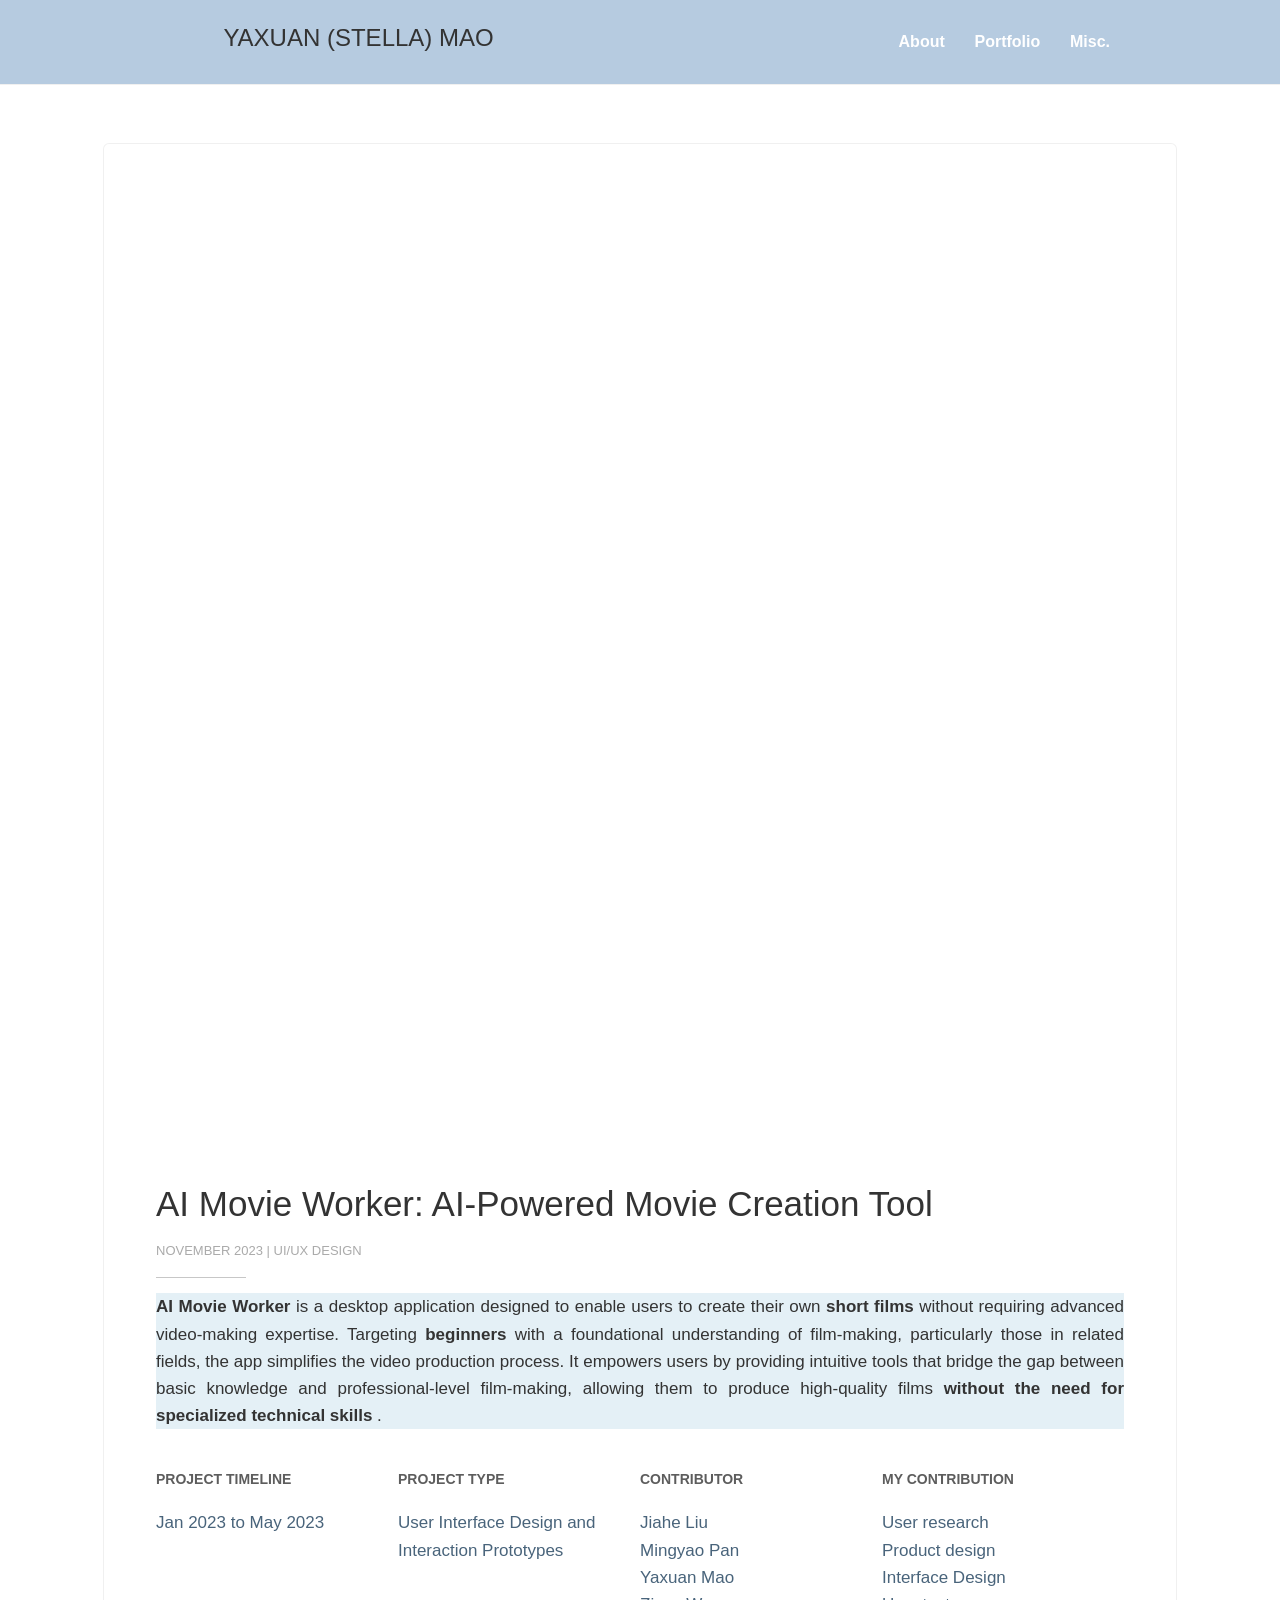
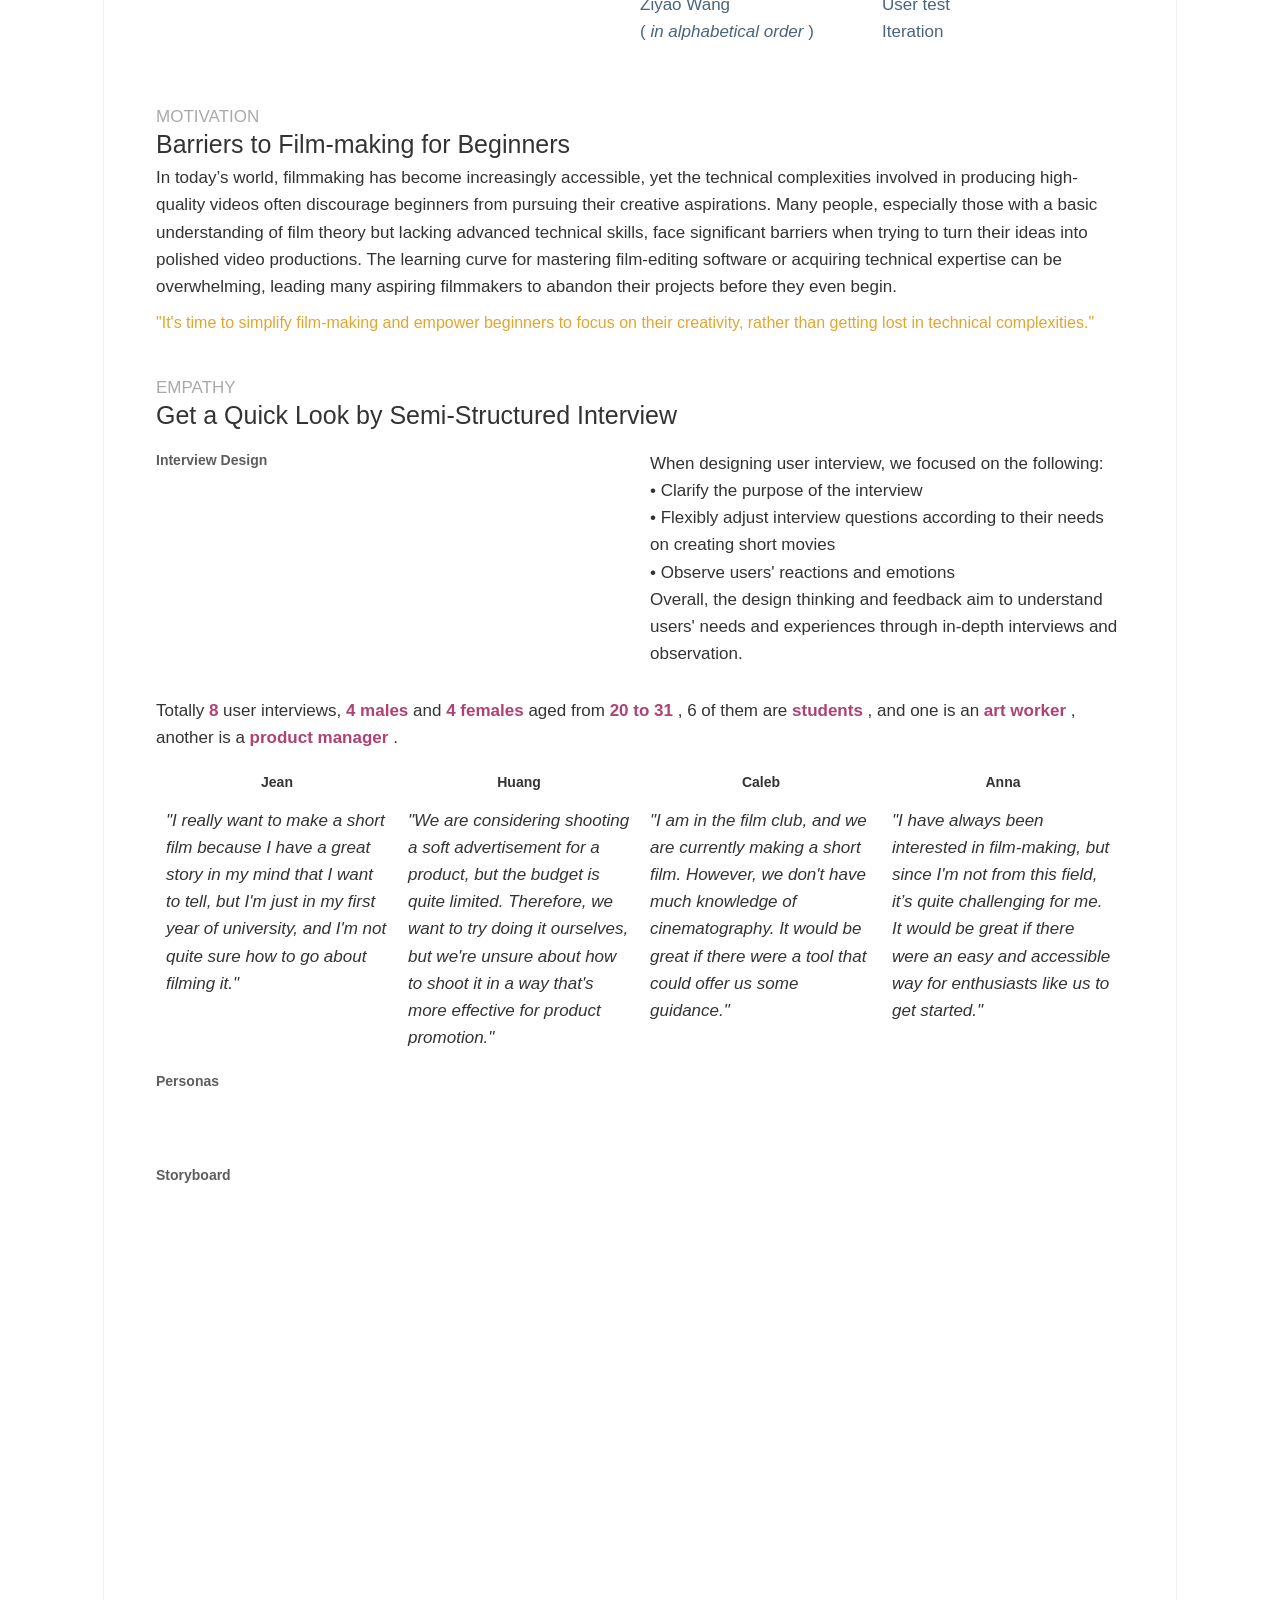
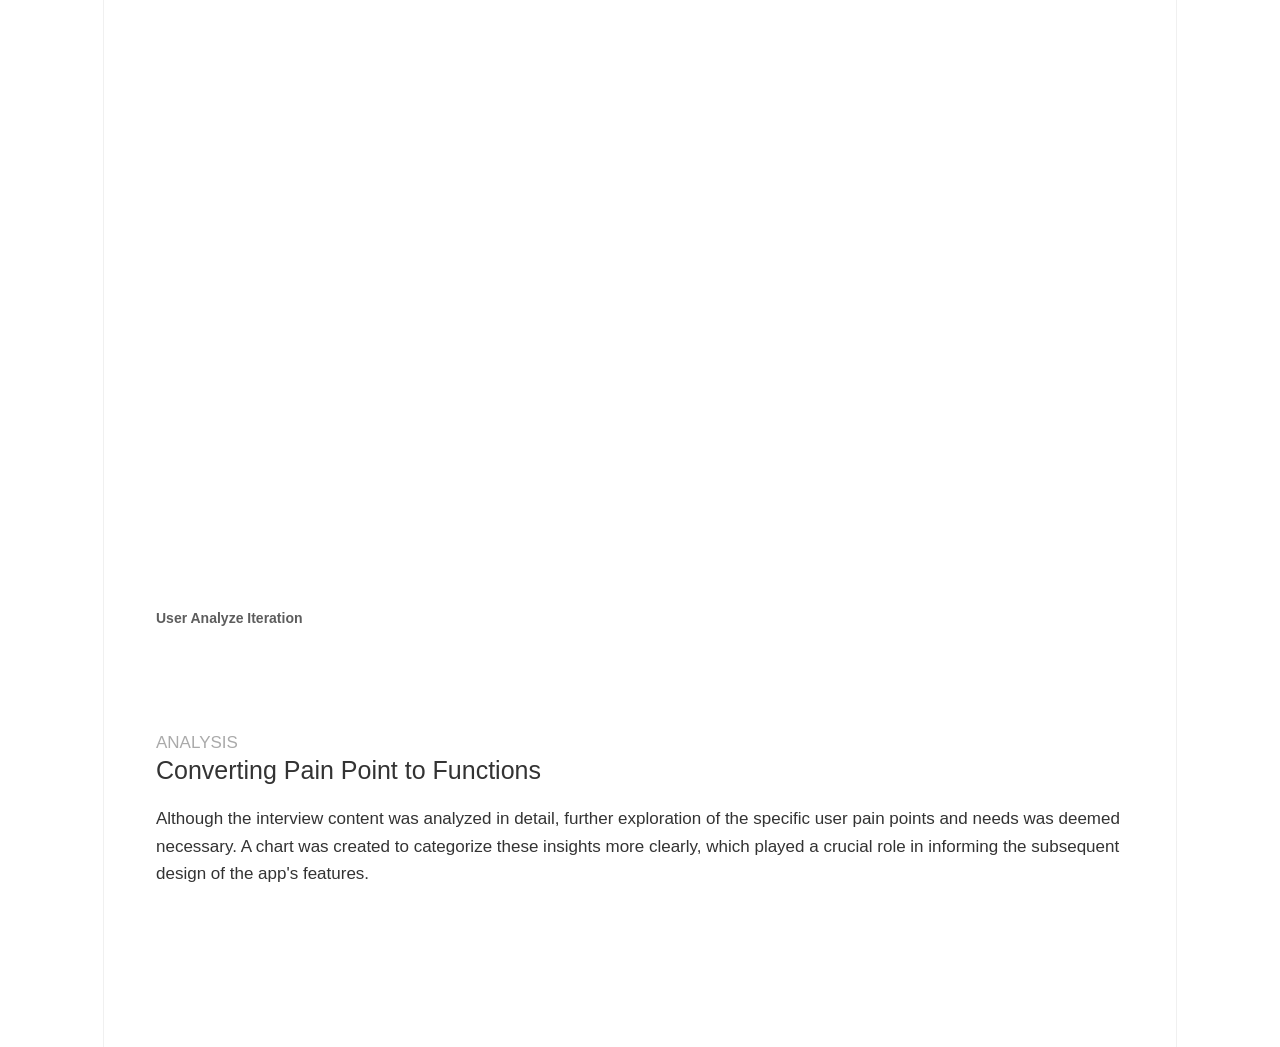
==== commit 8e514880: "Widen project pages and make images match video width - Raise full-width content max to 1200px - Add" ====
--- a/aiworker.html
+++ b/aiworker.html
@@ -69,7 +69,7 @@
      <div class="content-column content-column-full w-col w-col-12">
       <div class="post-wrapper">
        <div class="post-content">
-        <img alt="" loading="lazy" sizes="(max-width: 767px) 96vw, (max-width: 991px) 541px, 700px" src="./assets/images/aiworker/cover.jpg" srcset="./assets/images/aiworker/cover-p-500.jpg 500w, ./assets/images/aiworker/cover-p-800.jpg 800w, ./assets/images/aiworker/cover.jpg 1024w" width="784"/>
+        <img class="post-image" alt="" loading="lazy" sizes="(max-width: 767px) 96vw, 1100px" src="./assets/images/aiworker/cover.jpg" srcset="./assets/images/aiworker/cover-p-500.jpg 500w, ./assets/images/aiworker/cover-p-800.jpg 800w, ./assets/images/aiworker/cover.jpg 1024w"/>
         <h1 class="heading">
          AI Movie Worker: AI-Powered Movie Creation Tool
         </h1>
@@ -341,13 +341,13 @@
         <h6 class="heading-28">
          Storyboard
         </h6>
-        <img alt="" loading="lazy" sizes="(max-width: 767px) 96vw, (max-width: 991px) 540.9921875px, 699.9921875px" src="./assets/images/aiworker/img-09.png" srcset="./assets/images/aiworker/img-09-p-500.png 500w, ./assets/images/aiworker/img-09-p-800.png 800w, ./assets/images/aiworker/img-09.png 986w"/>
+        <img class="post-image" alt="" loading="lazy" sizes="(max-width: 767px) 96vw, 1100px" src="./assets/images/aiworker/img-09.png" srcset="./assets/images/aiworker/img-09-p-500.png 500w, ./assets/images/aiworker/img-09-p-800.png 800w, ./assets/images/aiworker/img-09.png 986w"/>
         <h6 class="heading-28">
          User Analyze Iteration
         </h6>
         <a class="w-inline-block w-lightbox" href="#">
-         <img alt="" loading="lazy" sizes="(max-width: 767px) 96vw, (max-width: 991px) 540.9921875px, 699.9921875px" src="./assets/images/aiworker/img-04.png" srcset="./assets/images/aiworker/img-04-p-500.png 500w, ./assets/images/aiworker/img-04-p-800.png 800w, ./assets/images/aiworker/img-04-p-1080.png 1080w, ./assets/images/aiworker/img-04-p-1600.png 1600w, ./assets/images/aiworker/img-04.png 1609w"/>
-         <img alt="" loading="lazy" sizes="(max-width: 767px) 96vw, (max-width: 991px) 540.9921875px, 699.984375px" src="./assets/images/aiworker/img-06.png" srcset="./assets/images/aiworker/img-06-p-500.png 500w, ./assets/images/aiworker/img-06-p-800.png 800w, ./assets/images/aiworker/img-06-p-1080.png 1080w, ./assets/images/aiworker/img-06.png 1307w"/>
+         <img class="post-image" alt="" loading="lazy" sizes="(max-width: 767px) 96vw, 1100px" src="./assets/images/aiworker/img-04.png" srcset="./assets/images/aiworker/img-04-p-500.png 500w, ./assets/images/aiworker/img-04-p-800.png 800w, ./assets/images/aiworker/img-04-p-1080.png 1080w, ./assets/images/aiworker/img-04-p-1600.png 1600w, ./assets/images/aiworker/img-04.png 1609w"/>
+         <img class="post-image" alt="" loading="lazy" sizes="(max-width: 767px) 96vw, 1100px" src="./assets/images/aiworker/img-06.png" srcset="./assets/images/aiworker/img-06-p-500.png 500w, ./assets/images/aiworker/img-06-p-800.png 800w, ./assets/images/aiworker/img-06-p-1080.png 1080w, ./assets/images/aiworker/img-06.png 1307w"/>
          <script class="w-json" type="application/json">
           {
   "items": [
@@ -367,7 +367,7 @@
          </script>
         </a>
         <a class="w-inline-block w-lightbox" href="#">
-         <img alt="" loading="lazy" sizes="(max-width: 767px) 96vw, (max-width: 991px) 540.9921875px, 699.984375px" src="./assets/images/aiworker/img-05.jpg" srcset="./assets/images/aiworker/img-05-p-500.jpg 500w, ./assets/images/aiworker/img-05-p-800.jpg 800w, ./assets/images/aiworker/img-05-p-1080.jpg 1080w, ./assets/images/aiworker/img-05-p-1600.jpg 1600w, ./assets/images/aiworker/img-05-p-2000.jpg 2000w, ./assets/images/aiworker/img-05-p-2600.jpg 2600w, ./assets/images/aiworker/img-05-p-3200.jpg 3200w, ./assets/images/aiworker/img-05.jpg 3619w"/>
+         <img class="post-image" alt="" loading="lazy" sizes="(max-width: 767px) 96vw, 1100px" src="./assets/images/aiworker/img-05.jpg" srcset="./assets/images/aiworker/img-05-p-500.jpg 500w, ./assets/images/aiworker/img-05-p-800.jpg 800w, ./assets/images/aiworker/img-05-p-1080.jpg 1080w, ./assets/images/aiworker/img-05-p-1600.jpg 1600w, ./assets/images/aiworker/img-05-p-2000.jpg 2000w, ./assets/images/aiworker/img-05-p-2600.jpg 2600w, ./assets/images/aiworker/img-05-p-3200.jpg 3200w, ./assets/images/aiworker/img-05.jpg 3619w"/>
          <script class="w-json" type="application/json">
           {
   "items": [
@@ -396,7 +396,7 @@
          Although the interview content was analyzed in detail, further exploration of the specific user pain points and needs was deemed necessary. A chart was created to categorize these insights more clearly, which played a crucial role in informing the subsequent design of the app's features.
         </p>
         <a class="w-inline-block w-lightbox" href="#">
-         <img alt="" loading="lazy" sizes="100vw" src="./assets/images/aiworker/img-07.png" srcset="./assets/images/aiworker/img-07-p-500.png 500w, ./assets/images/aiworker/img-07-p-800.png 800w, ./assets/images/aiworker/img-07-p-1080.png 1080w, ./assets/images/aiworker/img-07.png 1413w"/>
+         <img class="post-image" alt="" loading="lazy" sizes="(max-width: 767px) 96vw, 1100px" src="./assets/images/aiworker/img-07.png" srcset="./assets/images/aiworker/img-07-p-500.png 500w, ./assets/images/aiworker/img-07-p-800.png 800w, ./assets/images/aiworker/img-07-p-1080.png 1080w, ./assets/images/aiworker/img-07.png 1413w"/>
          <script class="w-json" type="application/json">
           {
   "items": [
@@ -415,9 +415,9 @@
 }
          </script>
         </a>
-        <img alt="" loading="lazy" sizes="(max-width: 767px) 96vw, (max-width: 991px) 540.9921875px, 699.984375px" src="./assets/images/aiworker/img-06.png" srcset="./assets/images/aiworker/img-06-p-500.png 500w, ./assets/images/aiworker/img-06-p-800.png 800w, ./assets/images/aiworker/img-06-p-1080.png 1080w, ./assets/images/aiworker/img-06.png 1307w"/>
+        <img class="post-image" alt="" loading="lazy" sizes="(max-width: 767px) 96vw, 1100px" src="./assets/images/aiworker/img-06.png" srcset="./assets/images/aiworker/img-06-p-500.png 500w, ./assets/images/aiworker/img-06-p-800.png 800w, ./assets/images/aiworker/img-06-p-1080.png 1080w, ./assets/images/aiworker/img-06.png 1307w"/>
         <a class="w-inline-block w-lightbox" href="#">
-         <img alt="" loading="lazy" sizes="100vw" src="./assets/images/aiworker/img-08.png" srcset="./assets/images/aiworker/img-08-p-500.png 500w, ./assets/images/aiworker/img-08-p-800.png 800w, ./assets/images/aiworker/img-08-p-1080.png 1080w, ./assets/images/aiworker/img-08.png 1433w"/>
+         <img class="post-image" alt="" loading="lazy" sizes="(max-width: 767px) 96vw, 1100px" src="./assets/images/aiworker/img-08.png" srcset="./assets/images/aiworker/img-08-p-500.png 500w, ./assets/images/aiworker/img-08-p-800.png 800w, ./assets/images/aiworker/img-08-p-1080.png 1080w, ./assets/images/aiworker/img-08.png 1433w"/>
          <script class="w-json" type="application/json">
           {
   "items": [
@@ -476,7 +476,7 @@
          Paper Prototype
         </h6>
         <a class="w-inline-block w-lightbox" href="#">
-         <img alt="" class="image-51" loading="lazy" sizes="100vw" src="./assets/images/aiworker/img-10.png" srcset="./assets/images/aiworker/img-10-p-500.png 500w, ./assets/images/aiworker/img-10-p-800.png 800w, ./assets/images/aiworker/img-10-p-1080.png 1080w, ./assets/images/aiworker/img-10.png 1454w"/>
+         <img alt="" class="post-image image-51" loading="lazy" sizes="(max-width: 767px) 96vw, 1100px" src="./assets/images/aiworker/img-10.png" srcset="./assets/images/aiworker/img-10-p-500.png 500w, ./assets/images/aiworker/img-10-p-800.png 800w, ./assets/images/aiworker/img-10-p-1080.png 1080w, ./assets/images/aiworker/img-10.png 1454w"/>
          <script class="w-json" type="application/json">
           {
   "items": [
@@ -510,7 +510,7 @@
          WireFrame
         </h6>
         <a class="w-inline-block w-lightbox" href="#">
-         <img alt="" loading="lazy" sizes="100vw" src="./assets/images/aiworker/img-11.png" srcset="./assets/images/aiworker/img-11-p-500.png 500w, ./assets/images/aiworker/img-11-p-800.png 800w, ./assets/images/aiworker/img-11-p-1080.png 1080w, ./assets/images/aiworker/img-11.png 1208w"/>
+         <img class="post-image" alt="" loading="lazy" sizes="(max-width: 767px) 96vw, 1100px" src="./assets/images/aiworker/img-11.png" srcset="./assets/images/aiworker/img-11-p-500.png 500w, ./assets/images/aiworker/img-11-p-800.png 800w, ./assets/images/aiworker/img-11-p-1080.png 1080w, ./assets/images/aiworker/img-11.png 1208w"/>
          <script class="w-json" type="application/json">
           {
   "items": [
@@ -529,8 +529,8 @@
 }
          </script>
         </a>
-        <img alt="" class="image-52" loading="lazy" sizes="100vw" src="./assets/images/aiworker/img-12.png" srcset="./assets/images/aiworker/img-12-p-500.png 500w, ./assets/images/aiworker/img-12-p-800.png 800w, ./assets/images/aiworker/img-12-p-1080.png 1080w, ./assets/images/aiworker/img-12.png 1206w"/>
-        <img alt="" class="image-53" loading="lazy" sizes="100vw" src="./assets/images/aiworker/img-13.png" srcset="./assets/images/aiworker/img-13-p-500.png 500w, ./assets/images/aiworker/img-13-p-800.png 800w, ./assets/images/aiworker/img-13.png 980w"/>
+        <img alt="" class="post-image image-52" loading="lazy" sizes="(max-width: 767px) 96vw, 1100px" src="./assets/images/aiworker/img-12.png" srcset="./assets/images/aiworker/img-12-p-500.png 500w, ./assets/images/aiworker/img-12-p-800.png 800w, ./assets/images/aiworker/img-12-p-1080.png 1080w, ./assets/images/aiworker/img-12.png 1206w"/>
+        <img alt="" class="post-image image-53" loading="lazy" sizes="(max-width: 767px) 96vw, 1100px" src="./assets/images/aiworker/img-13.png" srcset="./assets/images/aiworker/img-13-p-500.png 500w, ./assets/images/aiworker/img-13-p-800.png 800w, ./assets/images/aiworker/img-13.png 980w"/>
         <div class="text-block-22">
          ITERATION
         </div>
@@ -565,7 +565,7 @@
          . At any stage, the user has the option to skip a step, allowing the AI to automatically generate content based on existing information or external input.
         </p>
         <a class="w-inline-block w-lightbox" href="#">
-         <img alt="" class="image-54" loading="lazy" sizes="100vw" src="./assets/images/aiworker/img-14.png" srcset="./assets/images/aiworker/img-14-p-500.png 500w, ./assets/images/aiworker/img-14-p-800.png 800w, ./assets/images/aiworker/img-14.png 1033w"/>
+         <img alt="" class="post-image image-54" loading="lazy" sizes="(max-width: 767px) 96vw, 1100px" src="./assets/images/aiworker/img-14.png" srcset="./assets/images/aiworker/img-14-p-500.png 500w, ./assets/images/aiworker/img-14-p-800.png 800w, ./assets/images/aiworker/img-14.png 1033w"/>
          <script class="w-json" type="application/json">
           {
   "items": [
@@ -590,7 +590,7 @@
         <h2 class="heading-31">
          Usability Test: Try to Make a Film
         </h2>
-        <img alt="" class="image-57" loading="lazy" sizes="100vw" src="./assets/images/aiworker/img-17.png" srcset="./assets/images/aiworker/img-17-p-500.png 500w, ./assets/images/aiworker/img-17-p-800.png 800w, ./assets/images/aiworker/img-17.png 1076w"/>
+        <img alt="" class="post-image image-57" loading="lazy" sizes="(max-width: 767px) 96vw, 1100px" src="./assets/images/aiworker/img-17.png" srcset="./assets/images/aiworker/img-17-p-500.png 500w, ./assets/images/aiworker/img-17-p-800.png 800w, ./assets/images/aiworker/img-17.png 1076w"/>
         <p>
          I conducted a task-based usability test with five participants to evaluate the usability and user experience of AI Movie Worker. After introducing the product and assigning a task to create a short film, I recorded the testing process and collected feedback using the System Usability Scale (SUS) and interviews. The results showed that AI Movie Worker was
          <strong>
@@ -613,15 +613,15 @@
          </strong>
          for easier usage, such as the script part, user may skip some unnecessary processes.
         </p>
-        <img alt="" class="image-58" loading="lazy" sizes="100vw" src="./assets/images/aiworker/img-18.png" srcset="./assets/images/aiworker/img-18-p-500.png 500w, ./assets/images/aiworker/img-18.png 782w"/>
+        <img alt="" class="post-image image-58" loading="lazy" sizes="(max-width: 767px) 96vw, 1100px" src="./assets/images/aiworker/img-18.png" srcset="./assets/images/aiworker/img-18-p-500.png 500w, ./assets/images/aiworker/img-18.png 782w"/>
         <div class="text-block-22">
          ITERATION
         </div>
         <h2 class="heading-31">
          Improved Design
         </h2>
-        <img alt="" class="image-55" loading="lazy" sizes="100vw" src="./assets/images/aiworker/img-15.png" srcset="./assets/images/aiworker/img-15-p-500.png 500w, ./assets/images/aiworker/img-15-p-800.png 800w, ./assets/images/aiworker/img-15-p-1080.png 1080w, ./assets/images/aiworker/img-15.png 1346w"/>
-        <img alt="" class="image-56" loading="lazy" sizes="100vw" src="./assets/images/aiworker/img-16.png" srcset="./assets/images/aiworker/img-16-p-500.png 500w, ./assets/images/aiworker/img-16-p-800.png 800w, ./assets/images/aiworker/img-16-p-1080.png 1080w, ./assets/images/aiworker/img-16-p-1600.png 1600w, ./assets/images/aiworker/img-16.png 1768w"/>
+        <img alt="" class="post-image image-55" loading="lazy" sizes="(max-width: 767px) 96vw, 1100px" src="./assets/images/aiworker/img-15.png" srcset="./assets/images/aiworker/img-15-p-500.png 500w, ./assets/images/aiworker/img-15-p-800.png 800w, ./assets/images/aiworker/img-15-p-1080.png 1080w, ./assets/images/aiworker/img-15.png 1346w"/>
+        <img alt="" class="post-image image-56" loading="lazy" sizes="(max-width: 767px) 96vw, 1100px" src="./assets/images/aiworker/img-16.png" srcset="./assets/images/aiworker/img-16-p-500.png 500w, ./assets/images/aiworker/img-16-p-800.png 800w, ./assets/images/aiworker/img-16-p-1080.png 1080w, ./assets/images/aiworker/img-16-p-1600.png 1600w, ./assets/images/aiworker/img-16.png 1768w"/>
         <h2 class="heading-31">
          Self Reflection
         </h2>
--- a/assets/css/site.css
+++ b/assets/css/site.css
@@ -2629,11 +2629,17 @@
 /* Full-width pages (no sidebar): cap line length and center the content. */
 .content-column.content-column-full {
   float: none;
-  max-width: 1000px;
+  max-width: 1200px;
   margin-left: auto;
   margin-right: auto;
   padding-left: 10px;
   padding-right: 10px;
+}
+
+/* Main-column images span the full content width, matching embedded videos. */
+.post-image {
+  width: 100%;
+  height: auto;
 }
 
 .blog-page-image {
